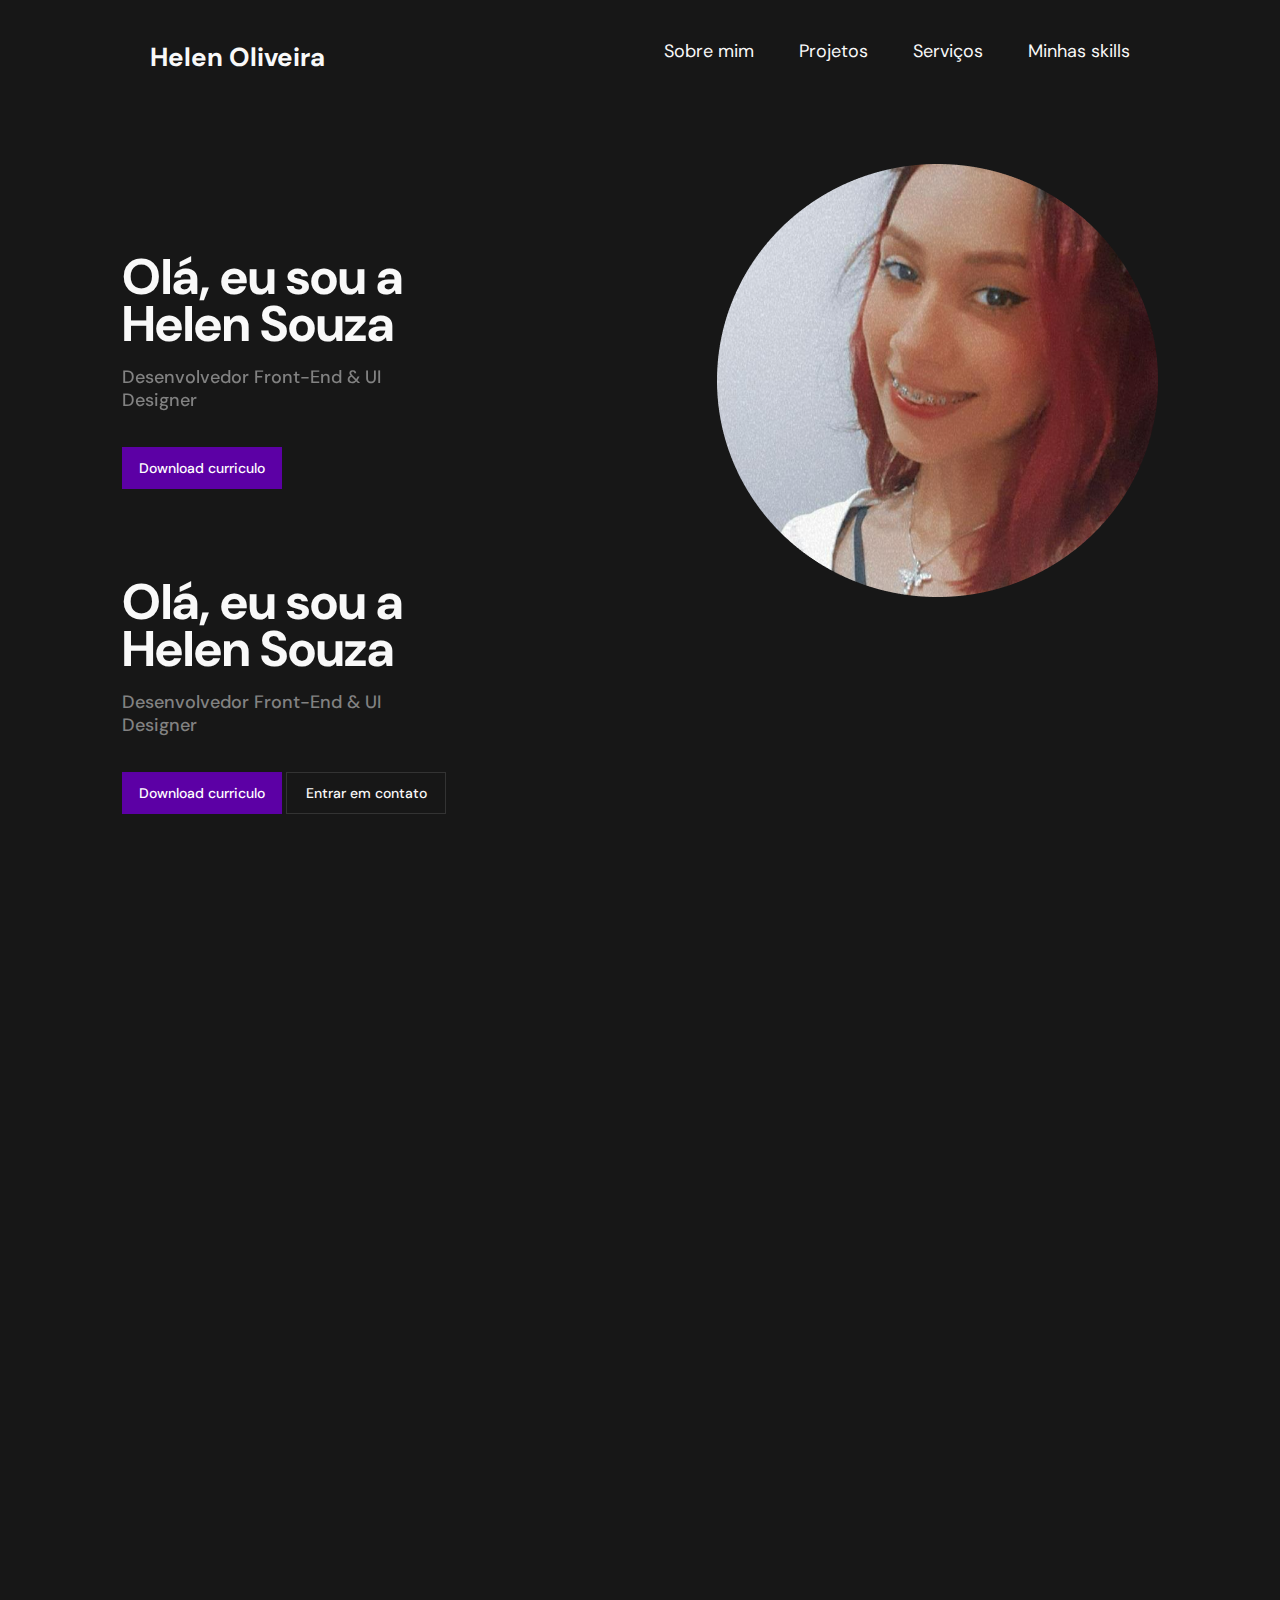
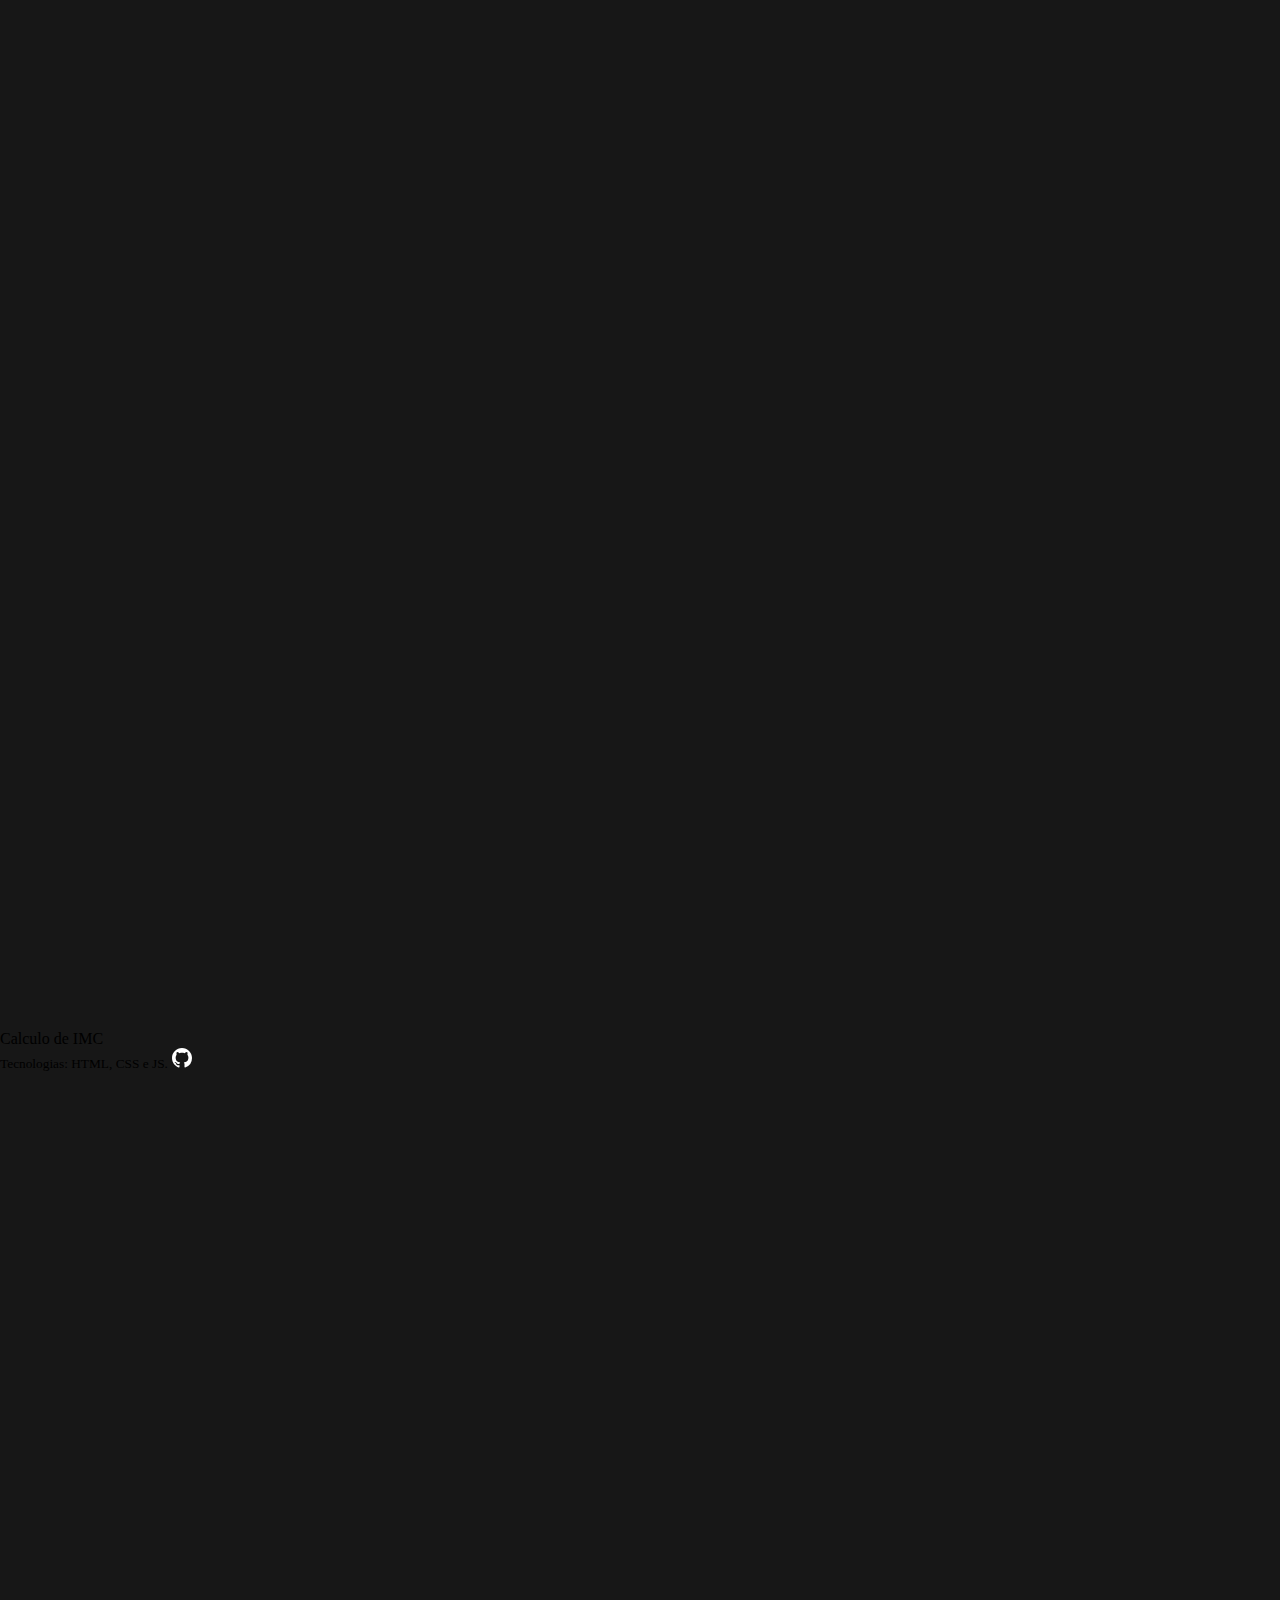
==== index.html @ b92de49f "animacoes" ====
<!DOCTYPE html>
<html lang="pt-br">
  <head>
    <meta charset="UTF-8" />
    <meta http-equiv="X-UA-Compatible" content="IE=edge" />
    <meta name="viewport" content="width=device-width, initial-scale=1.0" />
    <link rel="stylesheet" href="/style/style.css"/>
    <link rel="icon" type="imagem/png" href="/assets/Group 1 (1).png" />
    <link href='https://unpkg.com/boxicons@2.1.1/css/boxicons.min.css' rel='stylesheet'>

    <title>Portfolio pessoal</title>
  </head>
  <body>
    <nav>
      <div class="logo-name">
        <h1>Helen Oliveira</h1>
      </div>
      <div class="mobile-menu">
      </div>

        <div class="line1"></div>
        <div class="line2"></div>
        <div class="line3"></div>

      <ul class="nav-list">
        <li><a style="color: #F9F9F9;" href="#about">Sobre mim</a></li>
        <li><a style="color: #F9F9F9;" href="#projetos">Projetos</a></li>
        <li><a style="color: #F9F9F9;" href="#servicos">Serviços</a></li>
        <li><a style="color: #F9F9F9;" href="#skills">Minhas skills</a></li>

      </ul>
    </nav>

    <section class="intro" >
      <div>
        <h1  data-anime="left">Olá, eu sou a Helen Souza</h1>
        <p data-anime="left">Desenvolvedor Front-End & UI Designer</p>
        <button class="btn-download"><a href="/doc/CV_Helen_Souza.pdf" download>Download curriculo</a></button>
        <h1 class="titulo-principal">Olá, eu sou a Helen Souza</h1>
        <p>Desenvolvedor Front-End & UI Designer</p>
        <button class="btn-download"><a href="/doc/curriculo-HelenS.pdf" download>Download curriculo</a></button>
        <button class="btn-contact"><a href="mailto:sousahelen816@gmail.com?Subject=Título%20da%20mensagem" target="_blank">Entrar em contato</a></button>
      </div>
      <div>
      <img data-anime="right" src="assets/perfil-site.png" alt="perfil"/>
      </div>
    </section>


    <section class="about" id="about"  >
      <h1 data-anime="down">Sobre mim</h1>
      <p class="about-p" data-anime="down">Tenho 19 anos de idade e resido em São Paulo.Sou apaixonada por desenvolvimento web e design de interfaces.    
        Amo a área da tecnologia porque sempre me considerei muito curiosa e determinada para enfrentar novos desafios. A área da tecnologia me chamou a atenção por ser inovadora. Podemos criar novas implementações, sites, aplicativos. Inovações que podem mudar a vida e o cotidiano de outras pessoas.
      </p>
      <p data-anime="down" class="about-p"><strong style="color: #C071FF;">Formações Acadêmicas: </strong></p>
      <p data-anime="down" class="about-p">
        UnicSul- Análises e desenvolvimento de sistemas<br>
        Generation Brasil - Desenvolvedor web java fullstack jr
       </p>
          <div class="contato-items">
            <div data-anime="right" class="name-item">
              <img src="/assets/svg-name.png">
              <p>Meu Nome</p>
              <small>Helen Souza de Oliveira</small>
            </div>
            <div data-anime="right" class="email-item">
              <img src="/assets/svg-email.png">
              <p>E-mail</p>
              <small>sousahelen816@gmail.com</small>
            </div>
            <div data-anime="right" class="linkedin-item">
              <img src="/assets/svg-linkedin.png">
              <p>Linkedin</p>
              <small><a href="https://www.linkedin.com/in/helen-souza-b4158519b/" target="_blank">Helen Souza</a></small>
            </div>
            <div data-anime="right" class="tel-item">
              <img src="/assets/svg-tel.png">
              <p>Telefone</p>
              <small>+55 11 991439677</small>
            </div>

          </div>

    </section>

    <section  class="area-projetos" id="projetos">
      <h1  data-anime="down">Projetos</h1>
      <div data-anime="down" class="projetos">
          <div>
            <iframe src="https://giphy.com/embed/BUDNOM4OpvlRt9svav" width="400" height="286" frameBorder="0" class="giphy-embed" allowFullScreen></iframe>
  
            <div class="card-projeto">
            <p>Blog Pessoal</p>
            <small>Tecnologias: html, css, bootstrap, angular, java, spring e mysql</small>
            <small  class="github"><svg style="color: #fff;" xmlns="http://www.w3.org/2000/svg" width="22" height="22" fill="currentColor" class="bi bi-github" viewBox="0 0 16 16">
              <path d="M8 0C3.58 0 0 3.58 0 8c0 3.54 2.29 6.53 5.47 7.59.4.07.55-.17.55-.38 0-.19-.01-.82-.01-1.49-2.01.37-2.53-.49-2.69-.94-.09-.23-.48-.94-.82-1.13-.28-.15-.68-.52-.01-.53.63-.01 1.08.58 1.23.82.72 1.21 1.87.87 2.33.66.07-.52.28-.87.51-1.07-1.78-.2-3.64-.89-3.64-3.95 0-.87.31-1.59.82-2.15-.08-.2-.36-1.02.08-2.12 0 0 .67-.21 2.2.82.64-.18 1.32-.27 2-.27.68 0 1.36.09 2 .27 1.53-1.04 2.2-.82 2.2-.82.44 1.1.16 1.92.08 2.12.51.56.82 1.27.82 2.15 0 3.07-1.87 3.75-3.65 3.95.29.25.54.73.54 1.48 0 1.07-.01 1.93-.01 2.2 0 .21.15.46.55.38A8.012 8.012 0 0 0 16 8c0-4.42-3.58-8-8-8z"/>
            </svg><a style="color: #fff;" href="https://github.com/helensouz/BlogPessoal_Angular" target="_blank">Acessar</a></small>
            <small>Tecnologias: Html, Css, Bootstrap, Angular, Spring e MySql</small>
            <svg style="color: #FFF;" xmlns="http://www.w3.org/2000/svg" width="20" height="20" fill="currentColor" class="bi bi-github" viewBox="0 0 16 16">
              <path d="M8 0C3.58 0 0 3.58 0 8c0 3.54 2.29 6.53 5.47 7.59.4.07.55-.17.55-.38 0-.19-.01-.82-.01-1.49-2.01.37-2.53-.49-2.69-.94-.09-.23-.48-.94-.82-1.13-.28-.15-.68-.52-.01-.53.63-.01 1.08.58 1.23.82.72 1.21 1.87.87 2.33.66.07-.52.28-.87.51-1.07-1.78-.2-3.64-.89-3.64-3.95 0-.87.31-1.59.82-2.15-.08-.2-.36-1.02.08-2.12 0 0 .67-.21 2.2.82.64-.18 1.32-.27 2-.27.68 0 1.36.09 2 .27 1.53-1.04 2.2-.82 2.2-.82.44 1.1.16 1.92.08 2.12.51.56.82 1.27.82 2.15 0 3.07-1.87 3.75-3.65 3.95.29.25.54.73.54 1.48 0 1.07-.01 1.93-.01 2.2 0 .21.15.46.55.38A8.012 8.012 0 0 0 16 8c0-4.42-3.58-8-8-8z"/>
            </svg>
          </div>
          </div>
          <div>
            <iframe src="https://giphy.com/embed/UDHUAyGEFt4PW960MJ"width="400" height="286" frameBorder="0" class="giphy-embed" allowFullScreen></iframe>
             <div class="card-projeto">
            <p>API Netflix</p>
            <small>Tecnologias: HTML, CSS e JS.</small>
            <small  class="github"><svg style="color: #fff;" xmlns="http://www.w3.org/2000/svg" width="22" height="22" fill="currentColor" class="bi bi-github" viewBox="0 0 16 16">
              <path d="M8 0C3.58 0 0 3.58 0 8c0 3.54 2.29 6.53 5.47 7.59.4.07.55-.17.55-.38 0-.19-.01-.82-.01-1.49-2.01.37-2.53-.49-2.69-.94-.09-.23-.48-.94-.82-1.13-.28-.15-.68-.52-.01-.53.63-.01 1.08.58 1.23.82.72 1.21 1.87.87 2.33.66.07-.52.28-.87.51-1.07-1.78-.2-3.64-.89-3.64-3.95 0-.87.31-1.59.82-2.15-.08-.2-.36-1.02.08-2.12 0 0 .67-.21 2.2.82.64-.18 1.32-.27 2-.27.68 0 1.36.09 2 .27 1.53-1.04 2.2-.82 2.2-.82.44 1.1.16 1.92.08 2.12.51.56.82 1.27.82 2.15 0 3.07-1.87 3.75-3.65 3.95.29.25.54.73.54 1.48 0 1.07-.01 1.93-.01 2.2 0 .21.15.46.55.38A8.012 8.012 0 0 0 16 8c0-4.42-3.58-8-8-8z"/>
            </svg><a style="color: #fff;" href="https://github.com/helensouz/API-Netflix" target="_blank">Acessar</a></small>
            <svg style="color: #FFF;" xmlns="http://www.w3.org/2000/svg" width="20" height="20" fill="currentColor" class="bi bi-github" viewBox="0 0 16 16">
              <path d="M8 0C3.58 0 0 3.58 0 8c0 3.54 2.29 6.53 5.47 7.59.4.07.55-.17.55-.38 0-.19-.01-.82-.01-1.49-2.01.37-2.53-.49-2.69-.94-.09-.23-.48-.94-.82-1.13-.28-.15-.68-.52-.01-.53.63-.01 1.08.58 1.23.82.72 1.21 1.87.87 2.33.66.07-.52.28-.87.51-1.07-1.78-.2-3.64-.89-3.64-3.95 0-.87.31-1.59.82-2.15-.08-.2-.36-1.02.08-2.12 0 0 .67-.21 2.2.82.64-.18 1.32-.27 2-.27.68 0 1.36.09 2 .27 1.53-1.04 2.2-.82 2.2-.82.44 1.1.16 1.92.08 2.12.51.56.82 1.27.82 2.15 0 3.07-1.87 3.75-3.65 3.95.29.25.54.73.54 1.48 0 1.07-.01 1.93-.01 2.2 0 .21.15.46.55.38A8.012 8.012 0 0 0 16 8c0-4.42-3.58-8-8-8z"/>
            </svg>
          </div>
          </div>
          <div>
            <iframe src="https://giphy.com/embed/i3cREJrL0tsb3mQRx7" width="400" height="286" frameBorder="0" class="giphy-embed" allowFullScreen></iframe> 
             <div class="card-projeto">
            <p>Rede Conecta</p>
            <small>Tecnologias: html, css, bootstrap, angular, java, spring e mysql</small>
            <small  class="github"><svg style="color: #fff;" xmlns="http://www.w3.org/2000/svg" width="22" height="22" fill="currentColor" class="bi bi-github" viewBox="0 0 16 16">
              <path d="M8 0C3.58 0 0 3.58 0 8c0 3.54 2.29 6.53 5.47 7.59.4.07.55-.17.55-.38 0-.19-.01-.82-.01-1.49-2.01.37-2.53-.49-2.69-.94-.09-.23-.48-.94-.82-1.13-.28-.15-.68-.52-.01-.53.63-.01 1.08.58 1.23.82.72 1.21 1.87.87 2.33.66.07-.52.28-.87.51-1.07-1.78-.2-3.64-.89-3.64-3.95 0-.87.31-1.59.82-2.15-.08-.2-.36-1.02.08-2.12 0 0 .67-.21 2.2.82.64-.18 1.32-.27 2-.27.68 0 1.36.09 2 .27 1.53-1.04 2.2-.82 2.2-.82.44 1.1.16 1.92.08 2.12.51.56.82 1.27.82 2.15 0 3.07-1.87 3.75-3.65 3.95.29.25.54.73.54 1.48 0 1.07-.01 1.93-.01 2.2 0 .21.15.46.55.38A8.012 8.012 0 0 0 16 8c0-4.42-3.58-8-8-8z"/>
            </svg><a style="color: #fff;" href="https://github.com/helensouz/conectaGeneration" target="_blank">Acessar</a></small>
            <small>Tecnologias: Html, Css, Bootstrap, Angular, Spring e MySql</small>
            <svg style="color: #FFF;" xmlns="http://www.w3.org/2000/svg" width="20" height="20" fill="currentColor" class="bi bi-github" viewBox="0 0 16 16">
              <path d="M8 0C3.58 0 0 3.58 0 8c0 3.54 2.29 6.53 5.47 7.59.4.07.55-.17.55-.38 0-.19-.01-.82-.01-1.49-2.01.37-2.53-.49-2.69-.94-.09-.23-.48-.94-.82-1.13-.28-.15-.68-.52-.01-.53.63-.01 1.08.58 1.23.82.72 1.21 1.87.87 2.33.66.07-.52.28-.87.51-1.07-1.78-.2-3.64-.89-3.64-3.95 0-.87.31-1.59.82-2.15-.08-.2-.36-1.02.08-2.12 0 0 .67-.21 2.2.82.64-.18 1.32-.27 2-.27.68 0 1.36.09 2 .27 1.53-1.04 2.2-.82 2.2-.82.44 1.1.16 1.92.08 2.12.51.56.82 1.27.82 2.15 0 3.07-1.87 3.75-3.65 3.95.29.25.54.73.54 1.48 0 1.07-.01 1.93-.01 2.2 0 .21.15.46.55.38A8.012 8.012 0 0 0 16 8c0-4.42-3.58-8-8-8z"/>
            </svg>
          </div>
          </div>
      </div>

       <div  data-anime="down" class="projetos">
        <div>
          <iframe src="https://giphy.com/embed/BvhV6EMUcANq3pgq2K" width="400" height="286" frameBorder="0" class="giphy-embed" allowFullScreen>

          </iframe>
           <div class="card-projeto">
          <p>Landing page Shoes Jordan</p>
          <small>Tecnologias: html, css</small>
          <small  class="github"><svg style="color: #fff;" xmlns="http://www.w3.org/2000/svg" width="22" height="22" fill="currentColor" class="bi bi-github" viewBox="0 0 16 16">
            <path d="M8 0C3.58 0 0 3.58 0 8c0 3.54 2.29 6.53 5.47 7.59.4.07.55-.17.55-.38 0-.19-.01-.82-.01-1.49-2.01.37-2.53-.49-2.69-.94-.09-.23-.48-.94-.82-1.13-.28-.15-.68-.52-.01-.53.63-.01 1.08.58 1.23.82.72 1.21 1.87.87 2.33.66.07-.52.28-.87.51-1.07-1.78-.2-3.64-.89-3.64-3.95 0-.87.31-1.59.82-2.15-.08-.2-.36-1.02.08-2.12 0 0 .67-.21 2.2.82.64-.18 1.32-.27 2-.27.68 0 1.36.09 2 .27 1.53-1.04 2.2-.82 2.2-.82.44 1.1.16 1.92.08 2.12.51.56.82 1.27.82 2.15 0 3.07-1.87 3.75-3.65 3.95.29.25.54.73.54 1.48 0 1.07-.01 1.93-.01 2.2 0 .21.15.46.55.38A8.012 8.012 0 0 0 16 8c0-4.42-3.58-8-8-8z"/>
          </svg><a style="color: #fff;" href="https://github.com/helensouz/JordanShoes" target="_blank">Acessar</a></small>

      <div class="projetos">
        <div>
          <img src="/assets/tela-log-renascentista.JPG" >
          <div class="card-projeto">
          <p>Login Renascentista</p>
          <small>Tecnologias: HTML e CSS(flex-box)</small>
          <svg style="color: #FFF;" xmlns="http://www.w3.org/2000/svg" width="20" height="20" fill="currentColor" class="bi bi-github" viewBox="0 0 16 16">
            <path d="M8 0C3.58 0 0 3.58 0 8c0 3.54 2.29 6.53 5.47 7.59.4.07.55-.17.55-.38 0-.19-.01-.82-.01-1.49-2.01.37-2.53-.49-2.69-.94-.09-.23-.48-.94-.82-1.13-.28-.15-.68-.52-.01-.53.63-.01 1.08.58 1.23.82.72 1.21 1.87.87 2.33.66.07-.52.28-.87.51-1.07-1.78-.2-3.64-.89-3.64-3.95 0-.87.31-1.59.82-2.15-.08-.2-.36-1.02.08-2.12 0 0 .67-.21 2.2.82.64-.18 1.32-.27 2-.27.68 0 1.36.09 2 .27 1.53-1.04 2.2-.82 2.2-.82.44 1.1.16 1.92.08 2.12.51.56.82 1.27.82 2.15 0 3.07-1.87 3.75-3.65 3.95.29.25.54.73.54 1.48 0 1.07-.01 1.93-.01 2.2 0 .21.15.46.55.38A8.012 8.012 0 0 0 16 8c0-4.42-3.58-8-8-8z"/>
          </svg>
        </div>
        </div>
        <div>
          <iframe src="https://giphy.com/embed/7zNAne7JULkKTNd4wI" width="400" height="286" frameBorder="0" class="giphy-embed" allowFullScreen></iframe>
           <div class="card-projeto">
          <p>Bytebank</p>
          <small>Tecnologias: html, css, angular e typescript.</small>
          <small class="github"><svg style="color: #fff;" xmlns="http://www.w3.org/2000/svg" width="22" height="22" fill="currentColor" class="bi bi-github" viewBox="0 0 16 16">
            <path d="M8 0C3.58 0 0 3.58 0 8c0 3.54 2.29 6.53 5.47 7.59.4.07.55-.17.55-.38 0-.19-.01-.82-.01-1.49-2.01.37-2.53-.49-2.69-.94-.09-.23-.48-.94-.82-1.13-.28-.15-.68-.52-.01-.53.63-.01 1.08.58 1.23.82.72 1.21 1.87.87 2.33.66.07-.52.28-.87.51-1.07-1.78-.2-3.64-.89-3.64-3.95 0-.87.31-1.59.82-2.15-.08-.2-.36-1.02.08-2.12 0 0 .67-.21 2.2.82.64-.18 1.32-.27 2-.27.68 0 1.36.09 2 .27 1.53-1.04 2.2-.82 2.2-.82.44 1.1.16 1.92.08 2.12.51.56.82 1.27.82 2.15 0 3.07-1.87 3.75-3.65 3.95.29.25.54.73.54 1.48 0 1.07-.01 1.93-.01 2.2 0 .21.15.46.55.38A8.012 8.012 0 0 0 16 8c0-4.42-3.58-8-8-8z"/>
          </svg><a style="color: #fff;" href="https://github.com/helensouz/bytebank" target="_blank">Acessar</a></small>
        </div>
        </div>
        <div>
          <iframe src="https://giphy.com/embed/B54lpkxARZqcaOeBha" width="400" height="286" frameBorder="0" class="giphy-embed" allowFullScreen>
          </iframe>
          <div class="card-projeto">
          <p>Museu renascentista</p>
          <small>*em desenvolvimento*</small>
          <small>Tecnologias: html, css e angular </small>
          <small  class="github"><svg style="color: #fff;" xmlns="http://www.w3.org/2000/svg" width="22" height="22" fill="currentColor" class="bi bi-github" viewBox="0 0 16 16">
            <path d="M8 0C3.58 0 0 3.58 0 8c0 3.54 2.29 6.53 5.47 7.59.4.07.55-.17.55-.38 0-.19-.01-.82-.01-1.49-2.01.37-2.53-.49-2.69-.94-.09-.23-.48-.94-.82-1.13-.28-.15-.68-.52-.01-.53.63-.01 1.08.58 1.23.82.72 1.21 1.87.87 2.33.66.07-.52.28-.87.51-1.07-1.78-.2-3.64-.89-3.64-3.95 0-.87.31-1.59.82-2.15-.08-.2-.36-1.02.08-2.12 0 0 .67-.21 2.2.82.64-.18 1.32-.27 2-.27.68 0 1.36.09 2 .27 1.53-1.04 2.2-.82 2.2-.82.44 1.1.16 1.92.08 2.12.51.56.82 1.27.82 2.15 0 3.07-1.87 3.75-3.65 3.95.29.25.54.73.54 1.48 0 1.07-.01 1.93-.01 2.2 0 .21.15.46.55.38A8.012 8.012 0 0 0 16 8c0-4.42-3.58-8-8-8z"/>
          </svg><a style="color: #fff;" href="https://github.com/helensouz/LoginRenascentista.io" target="_blank">Acessar</a></small>
        
        </div>
        </div>
    </div> 
  </section>
          <p>Calculo de IMC</p>
          <small>Tecnologias: HTML, CSS e JS.</small>
          <svg style="color: #FFF;" xmlns="http://www.w3.org/2000/svg" width="20" height="20" fill="currentColor" class="bi bi-github" viewBox="0 0 16 16">
            <path d="M8 0C3.58 0 0 3.58 0 8c0 3.54 2.29 6.53 5.47 7.59.4.07.55-.17.55-.38 0-.19-.01-.82-.01-1.49-2.01.37-2.53-.49-2.69-.94-.09-.23-.48-.94-.82-1.13-.28-.15-.68-.52-.01-.53.63-.01 1.08.58 1.23.82.72 1.21 1.87.87 2.33.66.07-.52.28-.87.51-1.07-1.78-.2-3.64-.89-3.64-3.95 0-.87.31-1.59.82-2.15-.08-.2-.36-1.02.08-2.12 0 0 .67-.21 2.2.82.64-.18 1.32-.27 2-.27.68 0 1.36.09 2 .27 1.53-1.04 2.2-.82 2.2-.82.44 1.1.16 1.92.08 2.12.51.56.82 1.27.82 2.15 0 3.07-1.87 3.75-3.65 3.95.29.25.54.73.54 1.48 0 1.07-.01 1.93-.01 2.2 0 .21.15.46.55.38A8.012 8.012 0 0 0 16 8c0-4.42-3.58-8-8-8z"/>
          </svg>
        </div>
        </div>
    </div> 
    </section>

    <section data-anime="down" class="area-servicos" id="servicos">
      <h1>Serviços</h1>
      <div class="cards-servicos">
        <div class="card">
          <img src="/assets/code.png">
          <h3>Criação 
            de sites</h3>
        </div>
        <div class="card">
          <img src="/assets/figma.png">
          <h3>UI
            Designer</h3>
        </div>
        <div class="card">
          <img src="/assets/smartphone.png">
          <h3>Sites
            responsivos</h3>
        </div>
      </div>

    </section>


    <section  data-anime="down" class="skilss" id="skills">
<h1>Minhas skills</h1>
<div class="skillscards">
  <div class="cards-skills">
    <img src="/assets/html.png">
  </div>
  <div class="cards-skills">
    <img src="/assets/css.png">
  </div>
  <div class="cards-skills">
    <img src="/assets/js.png">
  </div>
  <div class="cards-skills">
    <img src="/assets/angular.png">
  </div>
  <div class="cards-skills">
    <img src="/assets/mysql.png">
  </div>
  <div class="cards-skills">
    <img src="/assets/java.png">
  </div>
    <section class="skilss" id="skills">
      <h1>Minhas skills</h1>
      <div class="skillscards">
        <div class="cards-skills">
          <img src="/assets/html.png">
        </div>
        <div class="cards-skills">
          <img src="/assets/css.png">
        </div>
        <div class="cards-skills">
          <img src="/assets/js.png">
        </div>
        <div class="cards-skills">
          <img src="/assets/angular.png">
        </div>
        <div class="cards-skills">
          <img src="/assets/mysql.png">
        </div>
        <div class="cards-skills">
          <img src="/assets/java.png">
        </div>
</div>
    </section>
   

    <footer>
      <p>Desenvolvido por <strong style="color: #C071FF;">Helen Oliveira</strong></p>
    </footer>


    <script src="/js/app.js"></script>
    <script src="/js/mobile-navbar.js"></script>
  </body>
</html>
---- style/style.css ----
@import url('https://fonts.googleapis.com/css2?family=DM+Sans:ital,wght@0,400;0,500;0,700;1,400;1,700&display=swap');
* {
  margin: 0;
  padding: 0;
  box-sizing: border-box;
  list-style: none;
  text-decoration: none;
  /* background-color: #000; */
}

body{
  background-color: #171717;
  width: 100%;
}

nav{
  display: flex;
  justify-content: space-between;
  padding-top: 40px;
  max-width: 100%;
  flex-wrap: wrap;
}

/* .mobile-menu{
  display: none;
  cursor: pointer;
} */

.mobile-menu div{
  width: 32px;
  margin: 8px;
  background-color: #5C00A5;
  float: right;
  position: absolute;
  right: 80px;
  top: 25px ;
}

.mobile-menu:focus ~ ul{
  height: 250px;
}

@media(max-width: 699px) {

    

    .about-p{
      font-size: 14px;
    }

    .mobile-menu{
      display: block;
    }



}

.logo-name h1{
height: 34px;
font-family: DM Sans;
font-style: normal;
font-weight: bold;
font-size: 26px;
line-height: 34px;
color: #F9F9F9;
padding-left: 150px;
}

nav ul{
  display: flex;
  padding-right: 150px;
}

nav ul li{
  font-family: DM Sans;
  font-style: normal;
  font-weight: normal;
  font-size: 18px;
  line-height: 23px;
  color: #F9F9F9;
  padding-left: 45px;

}

/* == area da intro e foto*/
.intro{
  display: flex;
  justify-content: space-around;
  padding-top: 90px;
}

.intro h1{
 width: 350px;
font-family: DM Sans;
font-style: normal;
font-weight: bold;
font-size: 50px;
line-height: 47px;
color: #F9F9F9;
padding-top: 90px;
}

.intro p{
  width: 337px;
font-family: DM Sans;
font-style: normal;
font-weight: 500;
font-size: 18px;
line-height: 23px;
color: #828282;
padding-top: 18px;
padding-bottom: 35px;
}
.intro img{
  max-width:100%;
  min-width: 100px;
}

.btn-download{
  width: 160px;
  height: 42px;
  background: #5C00A5;
  border-width: 0px;
}

.btn-download a{
  font-family: DM Sans;
  font-style: normal;
  font-weight: 500;
  font-size: 14px;
  line-height: 18px;
  color: #FFFFFF;
}

.btn-contact{
  width: 160px;
  height: 42px;
  background: #171717;
  border: 1px solid #333333;
}

.btn-contact:hover{
  background-color: #5C00A5;
  transition: 1s;
}
.btn-contact a{
  
font-family: DM Sans;
font-style: normal;
font-weight: 500;
font-size: 14px;
line-height: 18px;
color: #F9F9F9;
}

@media screen and (max-width:699px) {
  .nav-list{
    display: none;
  }
  
}

@media screen and  (max-width: 500px){
  .intro{
    display: block;
    flex-direction: column;
    align-items: center;
    margin: 0 auto;
  }

  .intro img{
    padding-top: 50px;
  }
  .nav-list{
  display: none;

  }

  nav ul{
     flex-direction: column;
  }

  .intro h1{
    font-size: 40px;
  }
  
}

/* === SOBRE ==== */
.about{
  padding-top: 50px;
}


.about h1{

font-family: DM Sans;
font-style: normal;
font-weight: bold;
font-size: 40px;
line-height: 42px;
text-align: center;
color: #F9F9F9;
padding-bottom: 35px;
}

.about-p{
  width: 745px;
font-family: DM Sans;
font-style: normal;
font-weight: normal;
font-size: 18px;
line-height: 32px;
text-align: center;
color: #777272;
margin: 0 auto;
}

.contato-items{
  display: flex;
  justify-content: space-evenly;
  padding-top: 85px;
  flex-wrap: wrap;
}

.linkedin-item a{
  text-decoration: solid;
  color: #777272;
}

.contato-items p{
font-family: DM Sans;
font-style: normal;
font-weight: bold;
font-size: 18px;
line-height: 23px;
color: #F9F9F9;
padding-top: 8px;
}

.contato-items small{
  font-family: DM Sans;
font-style: normal;
font-weight: normal;
font-size: 16px;
line-height: 21px;
color: #828282;

}

@media screen and  (max-width: 500px){
 
  
  .about h1{
    padding-top: 20px;
  }
  .about p{
   width: 400px;
   padding-top: 20px
  }

  .contato-items{
    display: block;
    padding-top: 95px;
  
    align-items: center;
    text-align: center;
  }

  .contato-items img{
    padding-top: 80px;
  }
  
}

/* === SECTION PROJETOS === */
.area-projetos{
  padding-top: 80px;
  padding-bottom: 160px;
}

.projetos{
display: flex;
justify-content: space-around;
padding-bottom: 40px;
flex-wrap: wrap;
}


.card-projeto{
  width: 400px;
height: 120px;
background: #5C00A5;
box-sizing: border-box;
}

.github{
  padding-top: 12px;
}

.github svg{
  margin-right: 10px;
}

.card-projeto svg:hover{
  color: #5C00A5;
}


.area-projetos h1{
  width: 128px;
height: 42px;
font-family: DM Sans;
font-style: normal;
font-weight: bold;
font-size: 40px;
line-height: 42px;
text-align: center;
color: #F9F9F9;
margin: 0 auto;
padding-bottom: 90px;
}



.area-projetos p{
  font-family: DM Sans;
  font-style: normal;
  font-weight: 600;
  font-size: 21px;
  line-height: 23px;
  color: #FFFFFF;
  padding-top: 10px;
  padding-left: 10px;
padding-bottom: 10px;
display: flex;
  justify-content: center;
}

.projetos small{
  width: 400px;
  padding-left: 20px;
  padding-left: 10px;
  font-family: DM Sans;
  font-style: normal;
  font-weight: 500;
  font-size: 14px;
  line-height: 18px;
  color: #fff;
  margin: 0 auto;
  align-items: center;
  display: flex;
  justify-content: center;
  
}

/* ==== servcos -===== */

.area-servicos h1{
  width: 128px;
  height: 42px;
  font-family: DM Sans;
  font-style: normal;
  font-weight: bold;
  font-size: 40px;
  line-height: 42px;
  text-align: center;
  color: #F9F9F9;
  margin: 0 auto;
  padding-bottom: 90px;
}

.cards-servicos{
  display: flex;
  justify-content: space-around;
  flex-wrap: wrap;
  padding-bottom: 160px;
}

.card{
  width: 350px;
height: 240px;
background: #212121;
border-bottom: 5px solid #C071FF;

}

.card:hover{
  background: #585858;
  transition: 1s;

}

.card img{
  padding-top: 20px;
  padding-left: 30px;

}

.card h3{
  width: 180px;
height: 84px;
font-family: DM Sans;
font-style: normal;
font-weight: 500;
font-size: 32px;
line-height: 42px;
color: #828282;
padding-left: 30px;
padding-top: 60px;
}

/* == skilss ==== */

.skilss h1{
  height: 42px;
  font-family: DM Sans;
  font-style: normal;
  font-weight: bold;
  font-size: 40px;
  line-height: 42px;
  text-align: center;
  color: #F9F9F9;
  margin: 0 auto;
  padding-bottom: 90px;
}

.skillscards{
  display: flex;
  justify-content: space-evenly;
  flex-wrap: wrap;
  padding-bottom: 160px;
}

.cards-skills{
  width: 150px;
height: 150px;
background: #212121;
border: 1px solid #333333;
}
.cards-skills:hover{
  background-color: #a8a1a1;
  transition: 1s;
}

.cards-skills:hover{
  background: #585858;
  transition: 1s;
}

.cards-skills img{
 padding-left: 30px;
 padding-top: 30px;
}

footer{
  background-color: #212121;
  padding-top: 10px;
}

footer p{
  text-align: center;
  font-family: DM Sans;
font-style: normal;
font-weight: normal;
font-size: 16px;
line-height: 21px;
color: #F9F9F9;
}

/* == animação */
[data-anime]{
  opacity: 0;
  transition: 1.5s;
}

[data-anime="down"]{
  transform: translate3d(0,-100%,0);
}
[data-anime="left"]{
  transform: translate3d(-100%,0,0);
}

[data-anime="right"]{
  transform: translate3d(50px,0,0);
}

[data-anime].animate{
  opacity: 1;
  transform: translate3d(0,0,0);
}
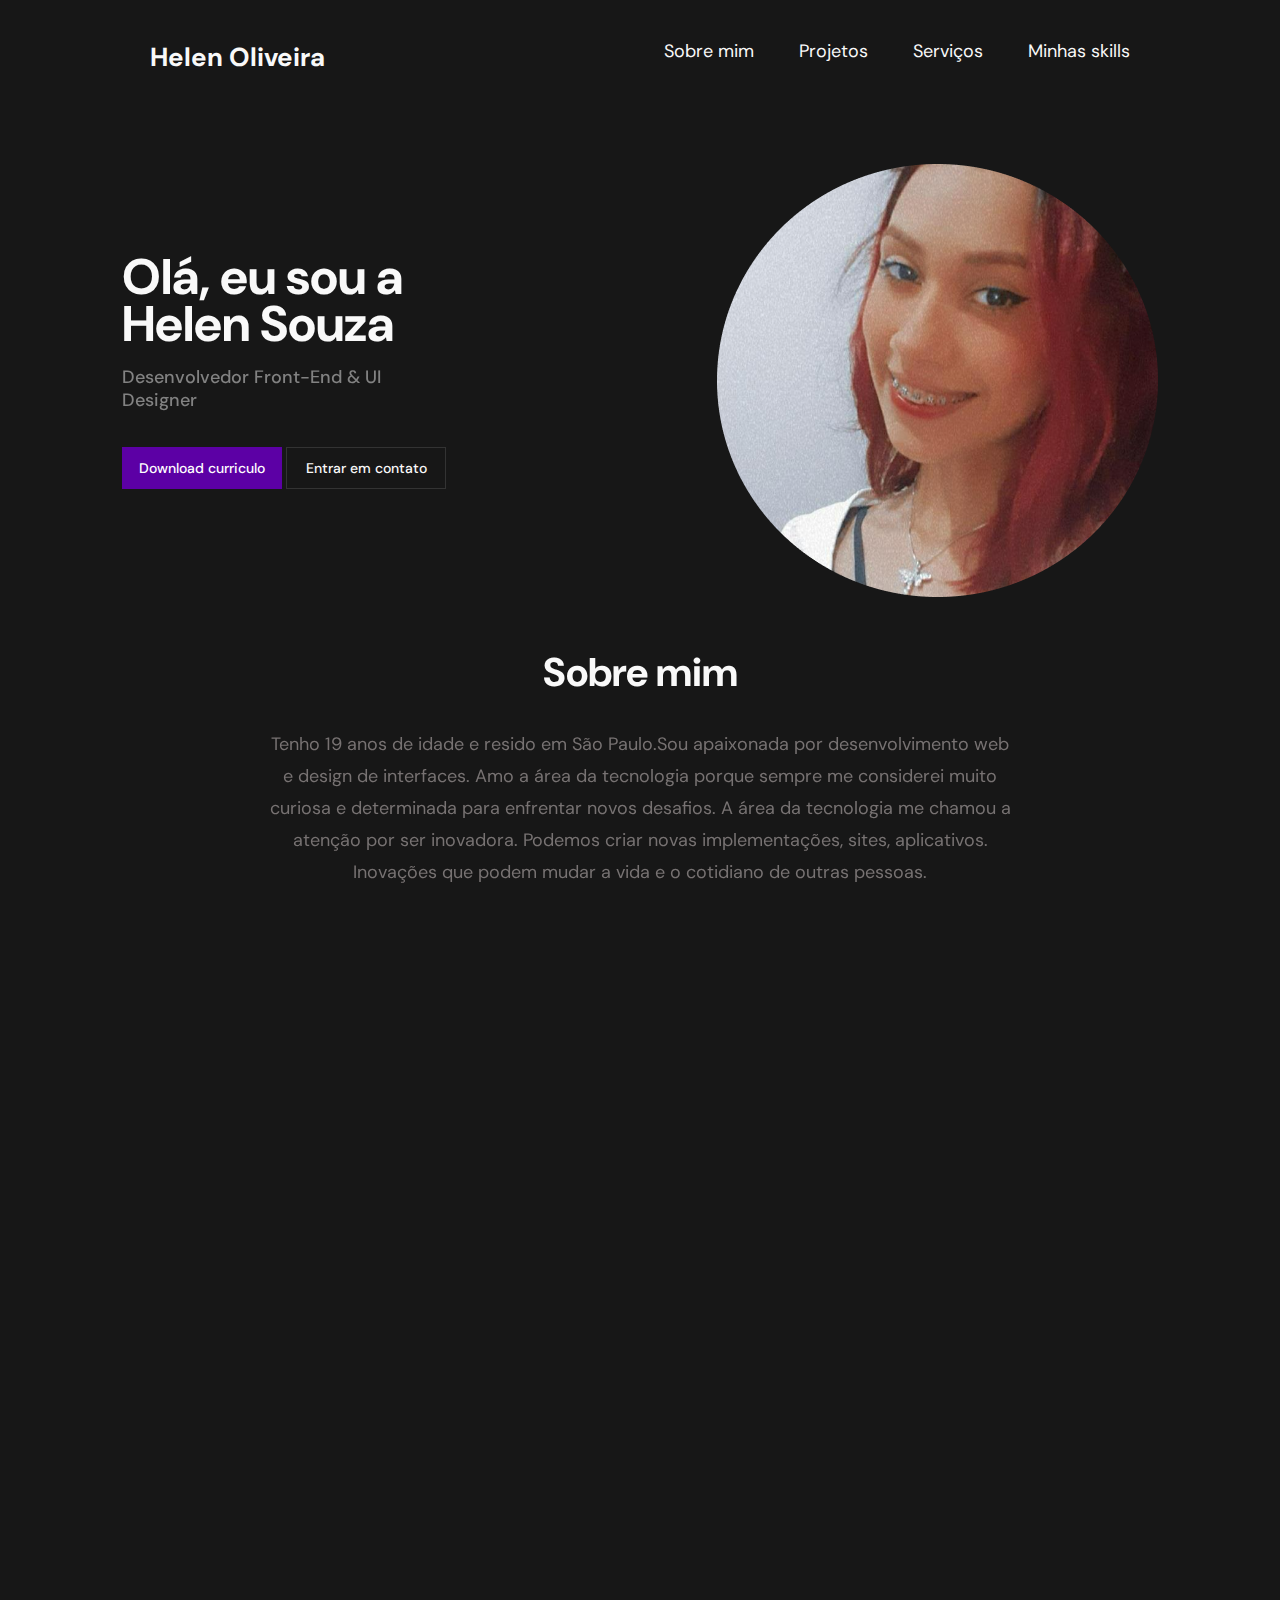
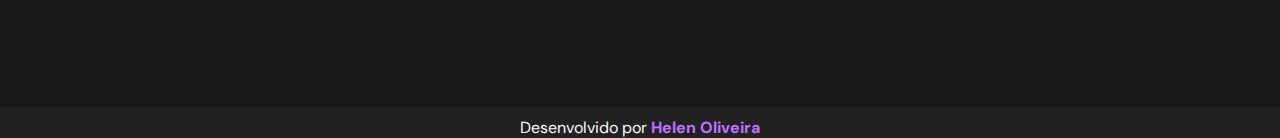
==== commit dc4fbaf1: "Alterações finais de layout" ====
--- a/index.html
+++ b/index.html
@@ -36,9 +36,6 @@
         <h1  data-anime="left">Olá, eu sou a Helen Souza</h1>
         <p data-anime="left">Desenvolvedor Front-End & UI Designer</p>
         <button class="btn-download"><a href="/doc/CV_Helen_Souza.pdf" download>Download curriculo</a></button>
-        <h1 class="titulo-principal">Olá, eu sou a Helen Souza</h1>
-        <p>Desenvolvedor Front-End & UI Designer</p>
-        <button class="btn-download"><a href="/doc/curriculo-HelenS.pdf" download>Download curriculo</a></button>
         <button class="btn-contact"><a href="mailto:sousahelen816@gmail.com?Subject=Título%20da%20mensagem" target="_blank">Entrar em contato</a></button>
       </div>
       <div>
@@ -54,8 +51,8 @@
       </p>
       <p data-anime="down" class="about-p"><strong style="color: #C071FF;">Formações Acadêmicas: </strong></p>
       <p data-anime="down" class="about-p">
-        UnicSul- Análises e desenvolvimento de sistemas<br>
-        Generation Brasil - Desenvolvedor web java fullstack jr
+        UnicSul- Análises e desenvolvimento de sistemas  (03/2020 - 06/2022)<br>
+        Generation Brasil - Desenvolvedor web java fullstack jr  (09/2020 - 12/2021)
        </p>
           <div class="contato-items">
             <div data-anime="right" class="name-item">
@@ -88,17 +85,13 @@
       <div data-anime="down" class="projetos">
           <div>
             <iframe src="https://giphy.com/embed/BUDNOM4OpvlRt9svav" width="400" height="286" frameBorder="0" class="giphy-embed" allowFullScreen></iframe>
-  
             <div class="card-projeto">
             <p>Blog Pessoal</p>
             <small>Tecnologias: html, css, bootstrap, angular, java, spring e mysql</small>
             <small  class="github"><svg style="color: #fff;" xmlns="http://www.w3.org/2000/svg" width="22" height="22" fill="currentColor" class="bi bi-github" viewBox="0 0 16 16">
               <path d="M8 0C3.58 0 0 3.58 0 8c0 3.54 2.29 6.53 5.47 7.59.4.07.55-.17.55-.38 0-.19-.01-.82-.01-1.49-2.01.37-2.53-.49-2.69-.94-.09-.23-.48-.94-.82-1.13-.28-.15-.68-.52-.01-.53.63-.01 1.08.58 1.23.82.72 1.21 1.87.87 2.33.66.07-.52.28-.87.51-1.07-1.78-.2-3.64-.89-3.64-3.95 0-.87.31-1.59.82-2.15-.08-.2-.36-1.02.08-2.12 0 0 .67-.21 2.2.82.64-.18 1.32-.27 2-.27.68 0 1.36.09 2 .27 1.53-1.04 2.2-.82 2.2-.82.44 1.1.16 1.92.08 2.12.51.56.82 1.27.82 2.15 0 3.07-1.87 3.75-3.65 3.95.29.25.54.73.54 1.48 0 1.07-.01 1.93-.01 2.2 0 .21.15.46.55.38A8.012 8.012 0 0 0 16 8c0-4.42-3.58-8-8-8z"/>
             </svg><a style="color: #fff;" href="https://github.com/helensouz/BlogPessoal_Angular" target="_blank">Acessar</a></small>
-            <small>Tecnologias: Html, Css, Bootstrap, Angular, Spring e MySql</small>
-            <svg style="color: #FFF;" xmlns="http://www.w3.org/2000/svg" width="20" height="20" fill="currentColor" class="bi bi-github" viewBox="0 0 16 16">
-              <path d="M8 0C3.58 0 0 3.58 0 8c0 3.54 2.29 6.53 5.47 7.59.4.07.55-.17.55-.38 0-.19-.01-.82-.01-1.49-2.01.37-2.53-.49-2.69-.94-.09-.23-.48-.94-.82-1.13-.28-.15-.68-.52-.01-.53.63-.01 1.08.58 1.23.82.72 1.21 1.87.87 2.33.66.07-.52.28-.87.51-1.07-1.78-.2-3.64-.89-3.64-3.95 0-.87.31-1.59.82-2.15-.08-.2-.36-1.02.08-2.12 0 0 .67-.21 2.2.82.64-.18 1.32-.27 2-.27.68 0 1.36.09 2 .27 1.53-1.04 2.2-.82 2.2-.82.44 1.1.16 1.92.08 2.12.51.56.82 1.27.82 2.15 0 3.07-1.87 3.75-3.65 3.95.29.25.54.73.54 1.48 0 1.07-.01 1.93-.01 2.2 0 .21.15.46.55.38A8.012 8.012 0 0 0 16 8c0-4.42-3.58-8-8-8z"/>
-            </svg>
+           
           </div>
           </div>
           <div>
@@ -109,9 +102,7 @@
             <small  class="github"><svg style="color: #fff;" xmlns="http://www.w3.org/2000/svg" width="22" height="22" fill="currentColor" class="bi bi-github" viewBox="0 0 16 16">
               <path d="M8 0C3.58 0 0 3.58 0 8c0 3.54 2.29 6.53 5.47 7.59.4.07.55-.17.55-.38 0-.19-.01-.82-.01-1.49-2.01.37-2.53-.49-2.69-.94-.09-.23-.48-.94-.82-1.13-.28-.15-.68-.52-.01-.53.63-.01 1.08.58 1.23.82.72 1.21 1.87.87 2.33.66.07-.52.28-.87.51-1.07-1.78-.2-3.64-.89-3.64-3.95 0-.87.31-1.59.82-2.15-.08-.2-.36-1.02.08-2.12 0 0 .67-.21 2.2.82.64-.18 1.32-.27 2-.27.68 0 1.36.09 2 .27 1.53-1.04 2.2-.82 2.2-.82.44 1.1.16 1.92.08 2.12.51.56.82 1.27.82 2.15 0 3.07-1.87 3.75-3.65 3.95.29.25.54.73.54 1.48 0 1.07-.01 1.93-.01 2.2 0 .21.15.46.55.38A8.012 8.012 0 0 0 16 8c0-4.42-3.58-8-8-8z"/>
             </svg><a style="color: #fff;" href="https://github.com/helensouz/API-Netflix" target="_blank">Acessar</a></small>
-            <svg style="color: #FFF;" xmlns="http://www.w3.org/2000/svg" width="20" height="20" fill="currentColor" class="bi bi-github" viewBox="0 0 16 16">
-              <path d="M8 0C3.58 0 0 3.58 0 8c0 3.54 2.29 6.53 5.47 7.59.4.07.55-.17.55-.38 0-.19-.01-.82-.01-1.49-2.01.37-2.53-.49-2.69-.94-.09-.23-.48-.94-.82-1.13-.28-.15-.68-.52-.01-.53.63-.01 1.08.58 1.23.82.72 1.21 1.87.87 2.33.66.07-.52.28-.87.51-1.07-1.78-.2-3.64-.89-3.64-3.95 0-.87.31-1.59.82-2.15-.08-.2-.36-1.02.08-2.12 0 0 .67-.21 2.2.82.64-.18 1.32-.27 2-.27.68 0 1.36.09 2 .27 1.53-1.04 2.2-.82 2.2-.82.44 1.1.16 1.92.08 2.12.51.56.82 1.27.82 2.15 0 3.07-1.87 3.75-3.65 3.95.29.25.54.73.54 1.48 0 1.07-.01 1.93-.01 2.2 0 .21.15.46.55.38A8.012 8.012 0 0 0 16 8c0-4.42-3.58-8-8-8z"/>
-            </svg>
+            
           </div>
           </div>
           <div>
@@ -122,71 +113,53 @@
             <small  class="github"><svg style="color: #fff;" xmlns="http://www.w3.org/2000/svg" width="22" height="22" fill="currentColor" class="bi bi-github" viewBox="0 0 16 16">
               <path d="M8 0C3.58 0 0 3.58 0 8c0 3.54 2.29 6.53 5.47 7.59.4.07.55-.17.55-.38 0-.19-.01-.82-.01-1.49-2.01.37-2.53-.49-2.69-.94-.09-.23-.48-.94-.82-1.13-.28-.15-.68-.52-.01-.53.63-.01 1.08.58 1.23.82.72 1.21 1.87.87 2.33.66.07-.52.28-.87.51-1.07-1.78-.2-3.64-.89-3.64-3.95 0-.87.31-1.59.82-2.15-.08-.2-.36-1.02.08-2.12 0 0 .67-.21 2.2.82.64-.18 1.32-.27 2-.27.68 0 1.36.09 2 .27 1.53-1.04 2.2-.82 2.2-.82.44 1.1.16 1.92.08 2.12.51.56.82 1.27.82 2.15 0 3.07-1.87 3.75-3.65 3.95.29.25.54.73.54 1.48 0 1.07-.01 1.93-.01 2.2 0 .21.15.46.55.38A8.012 8.012 0 0 0 16 8c0-4.42-3.58-8-8-8z"/>
             </svg><a style="color: #fff;" href="https://github.com/helensouz/conectaGeneration" target="_blank">Acessar</a></small>
-            <small>Tecnologias: Html, Css, Bootstrap, Angular, Spring e MySql</small>
-            <svg style="color: #FFF;" xmlns="http://www.w3.org/2000/svg" width="20" height="20" fill="currentColor" class="bi bi-github" viewBox="0 0 16 16">
-              <path d="M8 0C3.58 0 0 3.58 0 8c0 3.54 2.29 6.53 5.47 7.59.4.07.55-.17.55-.38 0-.19-.01-.82-.01-1.49-2.01.37-2.53-.49-2.69-.94-.09-.23-.48-.94-.82-1.13-.28-.15-.68-.52-.01-.53.63-.01 1.08.58 1.23.82.72 1.21 1.87.87 2.33.66.07-.52.28-.87.51-1.07-1.78-.2-3.64-.89-3.64-3.95 0-.87.31-1.59.82-2.15-.08-.2-.36-1.02.08-2.12 0 0 .67-.21 2.2.82.64-.18 1.32-.27 2-.27.68 0 1.36.09 2 .27 1.53-1.04 2.2-.82 2.2-.82.44 1.1.16 1.92.08 2.12.51.56.82 1.27.82 2.15 0 3.07-1.87 3.75-3.65 3.95.29.25.54.73.54 1.48 0 1.07-.01 1.93-.01 2.2 0 .21.15.46.55.38A8.012 8.012 0 0 0 16 8c0-4.42-3.58-8-8-8z"/>
-            </svg>
-          </div>
-          </div>
-      </div>
-
-       <div  data-anime="down" class="projetos">
+           
+          </div>
+          </div>
+      </div>
+
+      <!-- 2° lnha de projetos -->
+      <div data-anime="down" class="projetos">
         <div>
-          <iframe src="https://giphy.com/embed/BvhV6EMUcANq3pgq2K" width="400" height="286" frameBorder="0" class="giphy-embed" allowFullScreen>
-
-          </iframe>
-           <div class="card-projeto">
-          <p>Landing page Shoes Jordan</p>
-          <small>Tecnologias: html, css</small>
+          <iframe src="https://giphy.com/embed/BvhV6EMUcANq3pgq2K" width="400" height="286" frameBorder="0" class="giphy-embed" allowFullScreen></iframe>
+          <div class="card-projeto">
+          <p>Landing page Shoes Jordans</p>
+          <small>Tecnologias: html e css</small>
           <small  class="github"><svg style="color: #fff;" xmlns="http://www.w3.org/2000/svg" width="22" height="22" fill="currentColor" class="bi bi-github" viewBox="0 0 16 16">
             <path d="M8 0C3.58 0 0 3.58 0 8c0 3.54 2.29 6.53 5.47 7.59.4.07.55-.17.55-.38 0-.19-.01-.82-.01-1.49-2.01.37-2.53-.49-2.69-.94-.09-.23-.48-.94-.82-1.13-.28-.15-.68-.52-.01-.53.63-.01 1.08.58 1.23.82.72 1.21 1.87.87 2.33.66.07-.52.28-.87.51-1.07-1.78-.2-3.64-.89-3.64-3.95 0-.87.31-1.59.82-2.15-.08-.2-.36-1.02.08-2.12 0 0 .67-.21 2.2.82.64-.18 1.32-.27 2-.27.68 0 1.36.09 2 .27 1.53-1.04 2.2-.82 2.2-.82.44 1.1.16 1.92.08 2.12.51.56.82 1.27.82 2.15 0 3.07-1.87 3.75-3.65 3.95.29.25.54.73.54 1.48 0 1.07-.01 1.93-.01 2.2 0 .21.15.46.55.38A8.012 8.012 0 0 0 16 8c0-4.42-3.58-8-8-8z"/>
           </svg><a style="color: #fff;" href="https://github.com/helensouz/JordanShoes" target="_blank">Acessar</a></small>
-
-      <div class="projetos">
+        </div>
+        </div>
+
         <div>
-          <img src="/assets/tela-log-renascentista.JPG" >
+          <iframe src="https://giphy.com/embed/7zNAne7JULkKTNd4wI" width="400" height="286" frameBorder="0" class="giphy-embed" allowFullScreen></iframe> 
           <div class="card-projeto">
-          <p>Login Renascentista</p>
-          <small>Tecnologias: HTML e CSS(flex-box)</small>
-          <svg style="color: #FFF;" xmlns="http://www.w3.org/2000/svg" width="20" height="20" fill="currentColor" class="bi bi-github" viewBox="0 0 16 16">
+          <p>Bytebank transações</p>
+          <small>Tecnologias: html, css e angular.</small>
+          <small  class="github"><svg style="color: #fff;" xmlns="http://www.w3.org/2000/svg" width="22" height="22" fill="currentColor" class="bi bi-github" viewBox="0 0 16 16">
             <path d="M8 0C3.58 0 0 3.58 0 8c0 3.54 2.29 6.53 5.47 7.59.4.07.55-.17.55-.38 0-.19-.01-.82-.01-1.49-2.01.37-2.53-.49-2.69-.94-.09-.23-.48-.94-.82-1.13-.28-.15-.68-.52-.01-.53.63-.01 1.08.58 1.23.82.72 1.21 1.87.87 2.33.66.07-.52.28-.87.51-1.07-1.78-.2-3.64-.89-3.64-3.95 0-.87.31-1.59.82-2.15-.08-.2-.36-1.02.08-2.12 0 0 .67-.21 2.2.82.64-.18 1.32-.27 2-.27.68 0 1.36.09 2 .27 1.53-1.04 2.2-.82 2.2-.82.44 1.1.16 1.92.08 2.12.51.56.82 1.27.82 2.15 0 3.07-1.87 3.75-3.65 3.95.29.25.54.73.54 1.48 0 1.07-.01 1.93-.01 2.2 0 .21.15.46.55.38A8.012 8.012 0 0 0 16 8c0-4.42-3.58-8-8-8z"/>
-          </svg>
-        </div>
-        </div>
+          </svg><a style="color: #fff;" href="https://github.com/helensouz/bytebank" target="_blank">Acessar</a></small>       
+        </div>
+        </div>
+
         <div>
-          <iframe src="https://giphy.com/embed/7zNAne7JULkKTNd4wI" width="400" height="286" frameBorder="0" class="giphy-embed" allowFullScreen></iframe>
-           <div class="card-projeto">
-          <p>Bytebank</p>
-          <small>Tecnologias: html, css, angular e typescript.</small>
-          <small class="github"><svg style="color: #fff;" xmlns="http://www.w3.org/2000/svg" width="22" height="22" fill="currentColor" class="bi bi-github" viewBox="0 0 16 16">
-            <path d="M8 0C3.58 0 0 3.58 0 8c0 3.54 2.29 6.53 5.47 7.59.4.07.55-.17.55-.38 0-.19-.01-.82-.01-1.49-2.01.37-2.53-.49-2.69-.94-.09-.23-.48-.94-.82-1.13-.28-.15-.68-.52-.01-.53.63-.01 1.08.58 1.23.82.72 1.21 1.87.87 2.33.66.07-.52.28-.87.51-1.07-1.78-.2-3.64-.89-3.64-3.95 0-.87.31-1.59.82-2.15-.08-.2-.36-1.02.08-2.12 0 0 .67-.21 2.2.82.64-.18 1.32-.27 2-.27.68 0 1.36.09 2 .27 1.53-1.04 2.2-.82 2.2-.82.44 1.1.16 1.92.08 2.12.51.56.82 1.27.82 2.15 0 3.07-1.87 3.75-3.65 3.95.29.25.54.73.54 1.48 0 1.07-.01 1.93-.01 2.2 0 .21.15.46.55.38A8.012 8.012 0 0 0 16 8c0-4.42-3.58-8-8-8z"/>
-          </svg><a style="color: #fff;" href="https://github.com/helensouz/bytebank" target="_blank">Acessar</a></small>
-        </div>
-        </div>
-        <div>
-          <iframe src="https://giphy.com/embed/B54lpkxARZqcaOeBha" width="400" height="286" frameBorder="0" class="giphy-embed" allowFullScreen>
-          </iframe>
+          <iframe src="https://giphy.com/embed/B54lpkxARZqcaOeBha" width="400" height="286" frameBorder="0" class="giphy-embed" allowFullScreen></iframe>
           <div class="card-projeto">
-          <p>Museu renascentista</p>
-          <small>*em desenvolvimento*</small>
-          <small>Tecnologias: html, css e angular </small>
+          <p>Museu Renascentista</p>
+          <small>*projeto em desenvolvimento*</small>
+          <small>Tecnologias: html, css, angular e typescript</small>
           <small  class="github"><svg style="color: #fff;" xmlns="http://www.w3.org/2000/svg" width="22" height="22" fill="currentColor" class="bi bi-github" viewBox="0 0 16 16">
             <path d="M8 0C3.58 0 0 3.58 0 8c0 3.54 2.29 6.53 5.47 7.59.4.07.55-.17.55-.38 0-.19-.01-.82-.01-1.49-2.01.37-2.53-.49-2.69-.94-.09-.23-.48-.94-.82-1.13-.28-.15-.68-.52-.01-.53.63-.01 1.08.58 1.23.82.72 1.21 1.87.87 2.33.66.07-.52.28-.87.51-1.07-1.78-.2-3.64-.89-3.64-3.95 0-.87.31-1.59.82-2.15-.08-.2-.36-1.02.08-2.12 0 0 .67-.21 2.2.82.64-.18 1.32-.27 2-.27.68 0 1.36.09 2 .27 1.53-1.04 2.2-.82 2.2-.82.44 1.1.16 1.92.08 2.12.51.56.82 1.27.82 2.15 0 3.07-1.87 3.75-3.65 3.95.29.25.54.73.54 1.48 0 1.07-.01 1.93-.01 2.2 0 .21.15.46.55.38A8.012 8.012 0 0 0 16 8c0-4.42-3.58-8-8-8z"/>
           </svg><a style="color: #fff;" href="https://github.com/helensouz/LoginRenascentista.io" target="_blank">Acessar</a></small>
+        </div>
+        </div>
+
+    </div>
+  
+  
+  </section>
+          
         
-        </div>
-        </div>
-    </div> 
-  </section>
-          <p>Calculo de IMC</p>
-          <small>Tecnologias: HTML, CSS e JS.</small>
-          <svg style="color: #FFF;" xmlns="http://www.w3.org/2000/svg" width="20" height="20" fill="currentColor" class="bi bi-github" viewBox="0 0 16 16">
-            <path d="M8 0C3.58 0 0 3.58 0 8c0 3.54 2.29 6.53 5.47 7.59.4.07.55-.17.55-.38 0-.19-.01-.82-.01-1.49-2.01.37-2.53-.49-2.69-.94-.09-.23-.48-.94-.82-1.13-.28-.15-.68-.52-.01-.53.63-.01 1.08.58 1.23.82.72 1.21 1.87.87 2.33.66.07-.52.28-.87.51-1.07-1.78-.2-3.64-.89-3.64-3.95 0-.87.31-1.59.82-2.15-.08-.2-.36-1.02.08-2.12 0 0 .67-.21 2.2.82.64-.18 1.32-.27 2-.27.68 0 1.36.09 2 .27 1.53-1.04 2.2-.82 2.2-.82.44 1.1.16 1.92.08 2.12.51.56.82 1.27.82 2.15 0 3.07-1.87 3.75-3.65 3.95.29.25.54.73.54 1.48 0 1.07-.01 1.93-.01 2.2 0 .21.15.46.55.38A8.012 8.012 0 0 0 16 8c0-4.42-3.58-8-8-8z"/>
-          </svg>
-        </div>
-        </div>
-    </div> 
-    </section>
 
     <section data-anime="down" class="area-servicos" id="servicos">
       <h1>Serviços</h1>
@@ -232,28 +205,7 @@
   <div class="cards-skills">
     <img src="/assets/java.png">
   </div>
-    <section class="skilss" id="skills">
-      <h1>Minhas skills</h1>
-      <div class="skillscards">
-        <div class="cards-skills">
-          <img src="/assets/html.png">
-        </div>
-        <div class="cards-skills">
-          <img src="/assets/css.png">
-        </div>
-        <div class="cards-skills">
-          <img src="/assets/js.png">
-        </div>
-        <div class="cards-skills">
-          <img src="/assets/angular.png">
-        </div>
-        <div class="cards-skills">
-          <img src="/assets/mysql.png">
-        </div>
-        <div class="cards-skills">
-          <img src="/assets/java.png">
-        </div>
-</div>
+   
     </section>
    
 
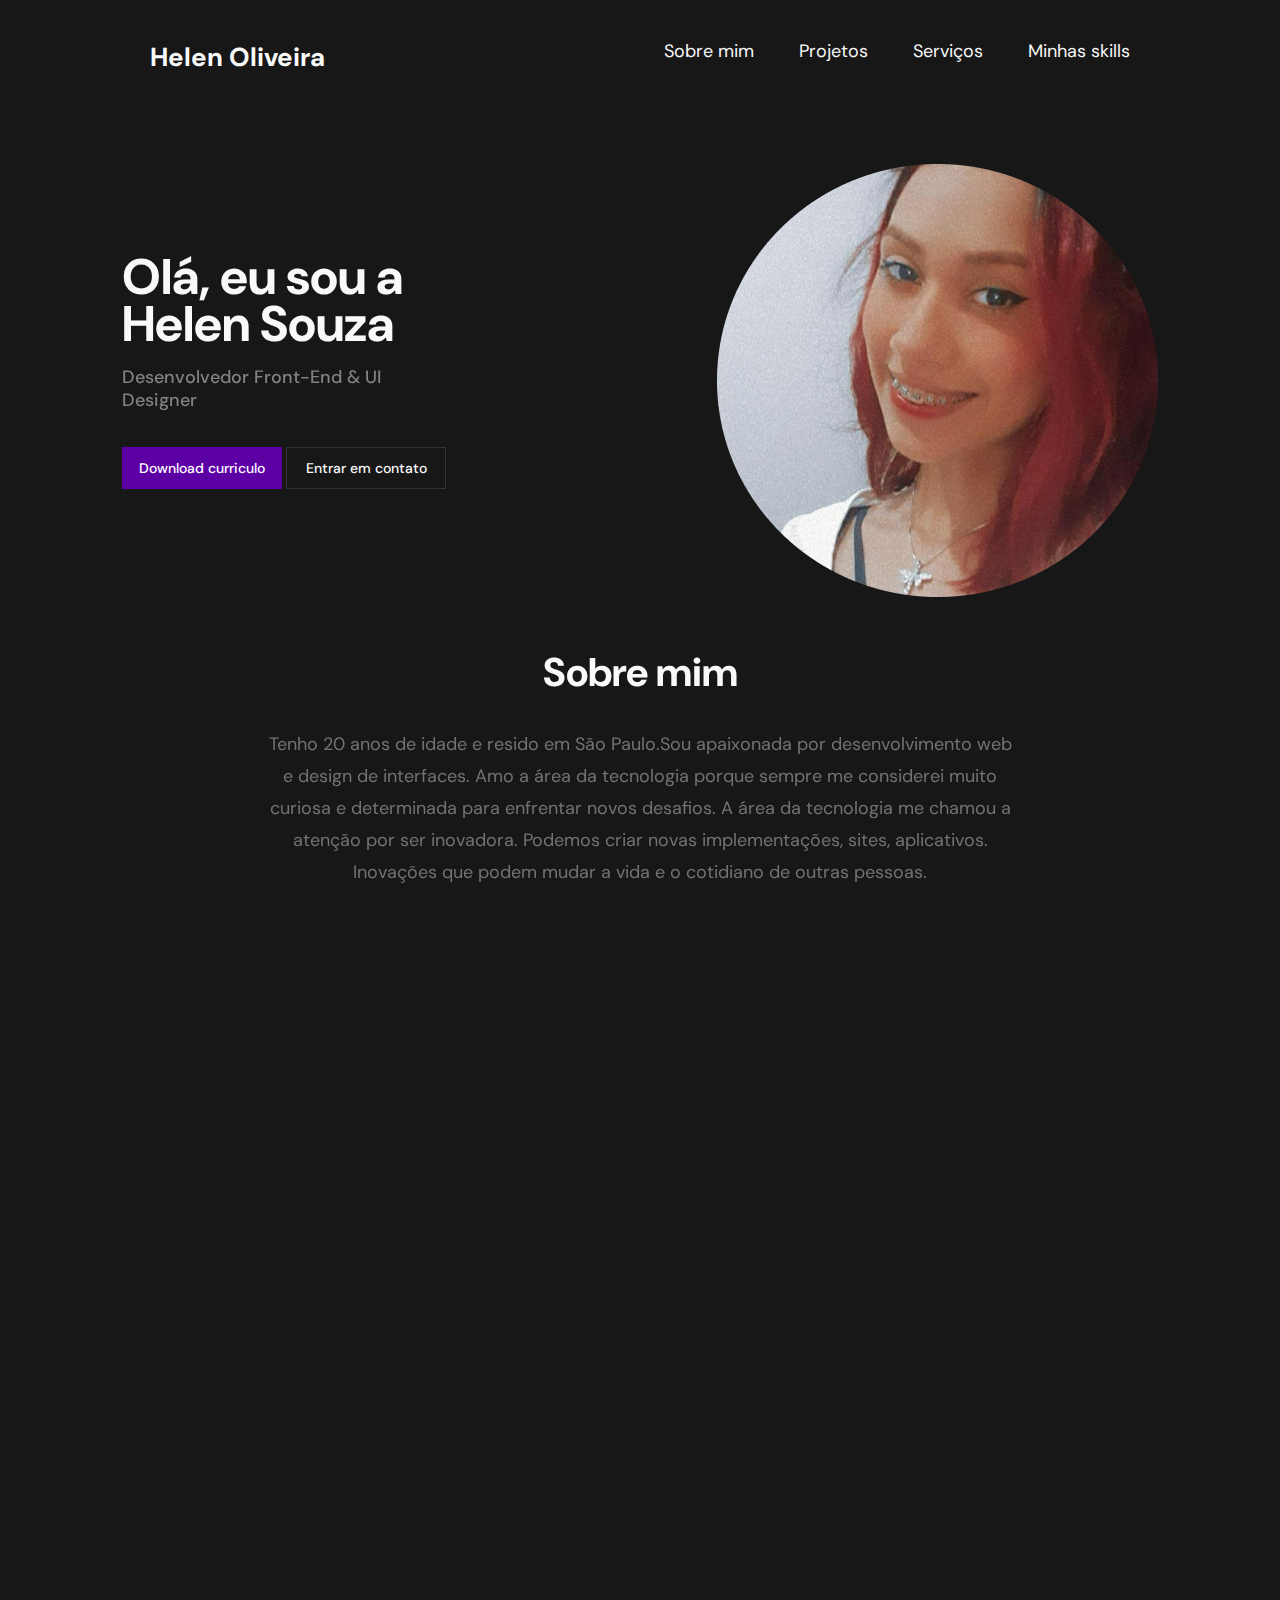
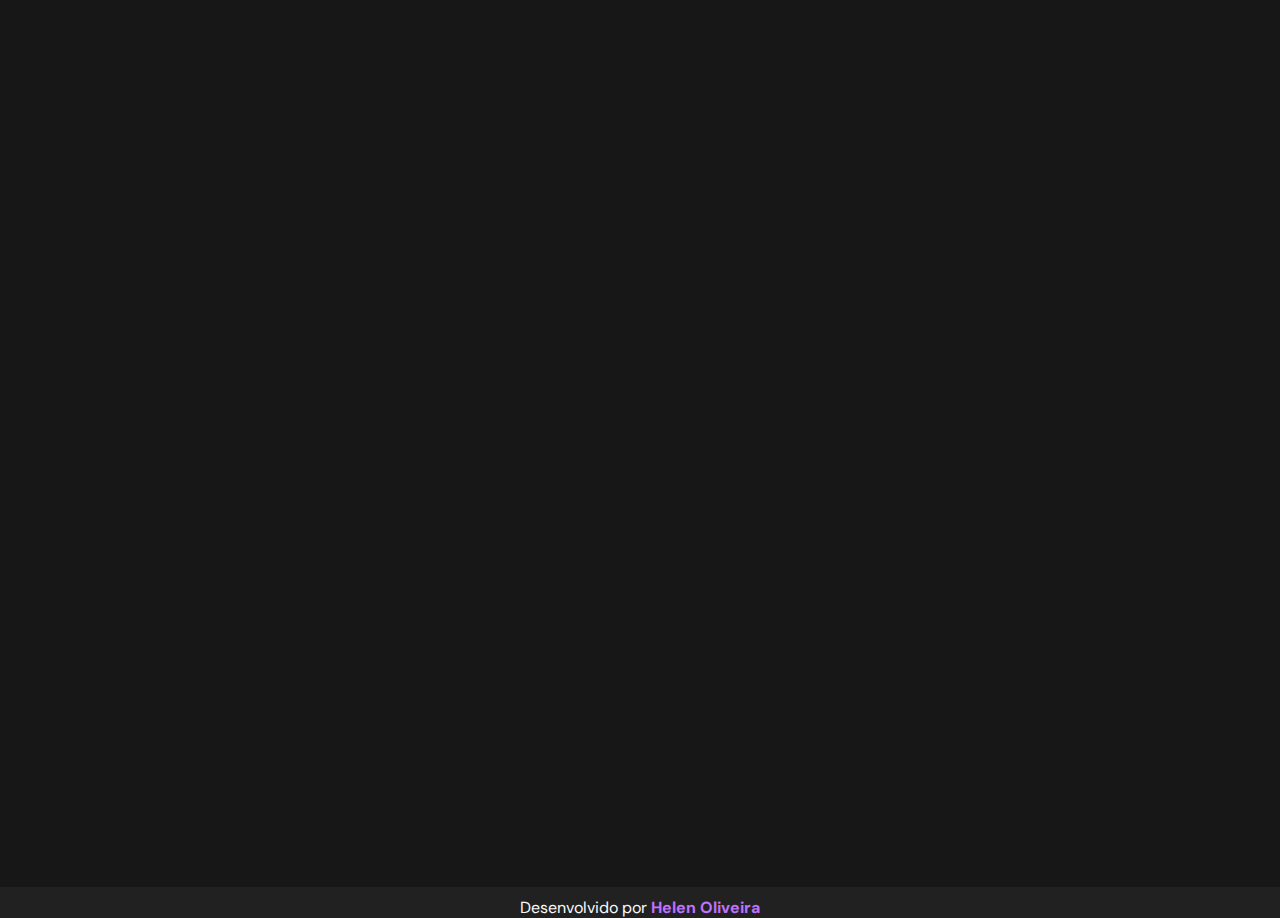
==== commit 06e7cf04: "alteraçoes finais /2" ====
--- a/index.html
+++ b/index.html
@@ -46,7 +46,7 @@
 
     <section class="about" id="about"  >
       <h1 data-anime="down">Sobre mim</h1>
-      <p class="about-p" data-anime="down">Tenho 19 anos de idade e resido em São Paulo.Sou apaixonada por desenvolvimento web e design de interfaces.    
+      <p class="about-p" data-anime="down">Tenho 20 anos de idade e resido em São Paulo.Sou apaixonada por desenvolvimento web e design de interfaces.    
         Amo a área da tecnologia porque sempre me considerei muito curiosa e determinada para enfrentar novos desafios. A área da tecnologia me chamou a atenção por ser inovadora. Podemos criar novas implementações, sites, aplicativos. Inovações que podem mudar a vida e o cotidiano de outras pessoas.
       </p>
       <p data-anime="down" class="about-p"><strong style="color: #C071FF;">Formações Acadêmicas: </strong></p>
@@ -80,9 +80,9 @@
 
     </section>
 
-    <section  class="area-projetos" id="projetos">
-      <h1  data-anime="down">Projetos</h1>
-      <div data-anime="down" class="projetos">
+    <section data-anime="down"  class="area-projetos" id="projetos">
+      <h1  >Projetos</h1>
+      <div  lass="projetos">
           <div>
             <iframe src="https://giphy.com/embed/BUDNOM4OpvlRt9svav" width="400" height="286" frameBorder="0" class="giphy-embed" allowFullScreen></iframe>
             <div class="card-projeto">
@@ -119,7 +119,7 @@
       </div>
 
       <!-- 2° lnha de projetos -->
-      <div data-anime="down" class="projetos">
+      <div class="projetos">
         <div>
           <iframe src="https://giphy.com/embed/BvhV6EMUcANq3pgq2K" width="400" height="286" frameBorder="0" class="giphy-embed" allowFullScreen></iframe>
           <div class="card-projeto">
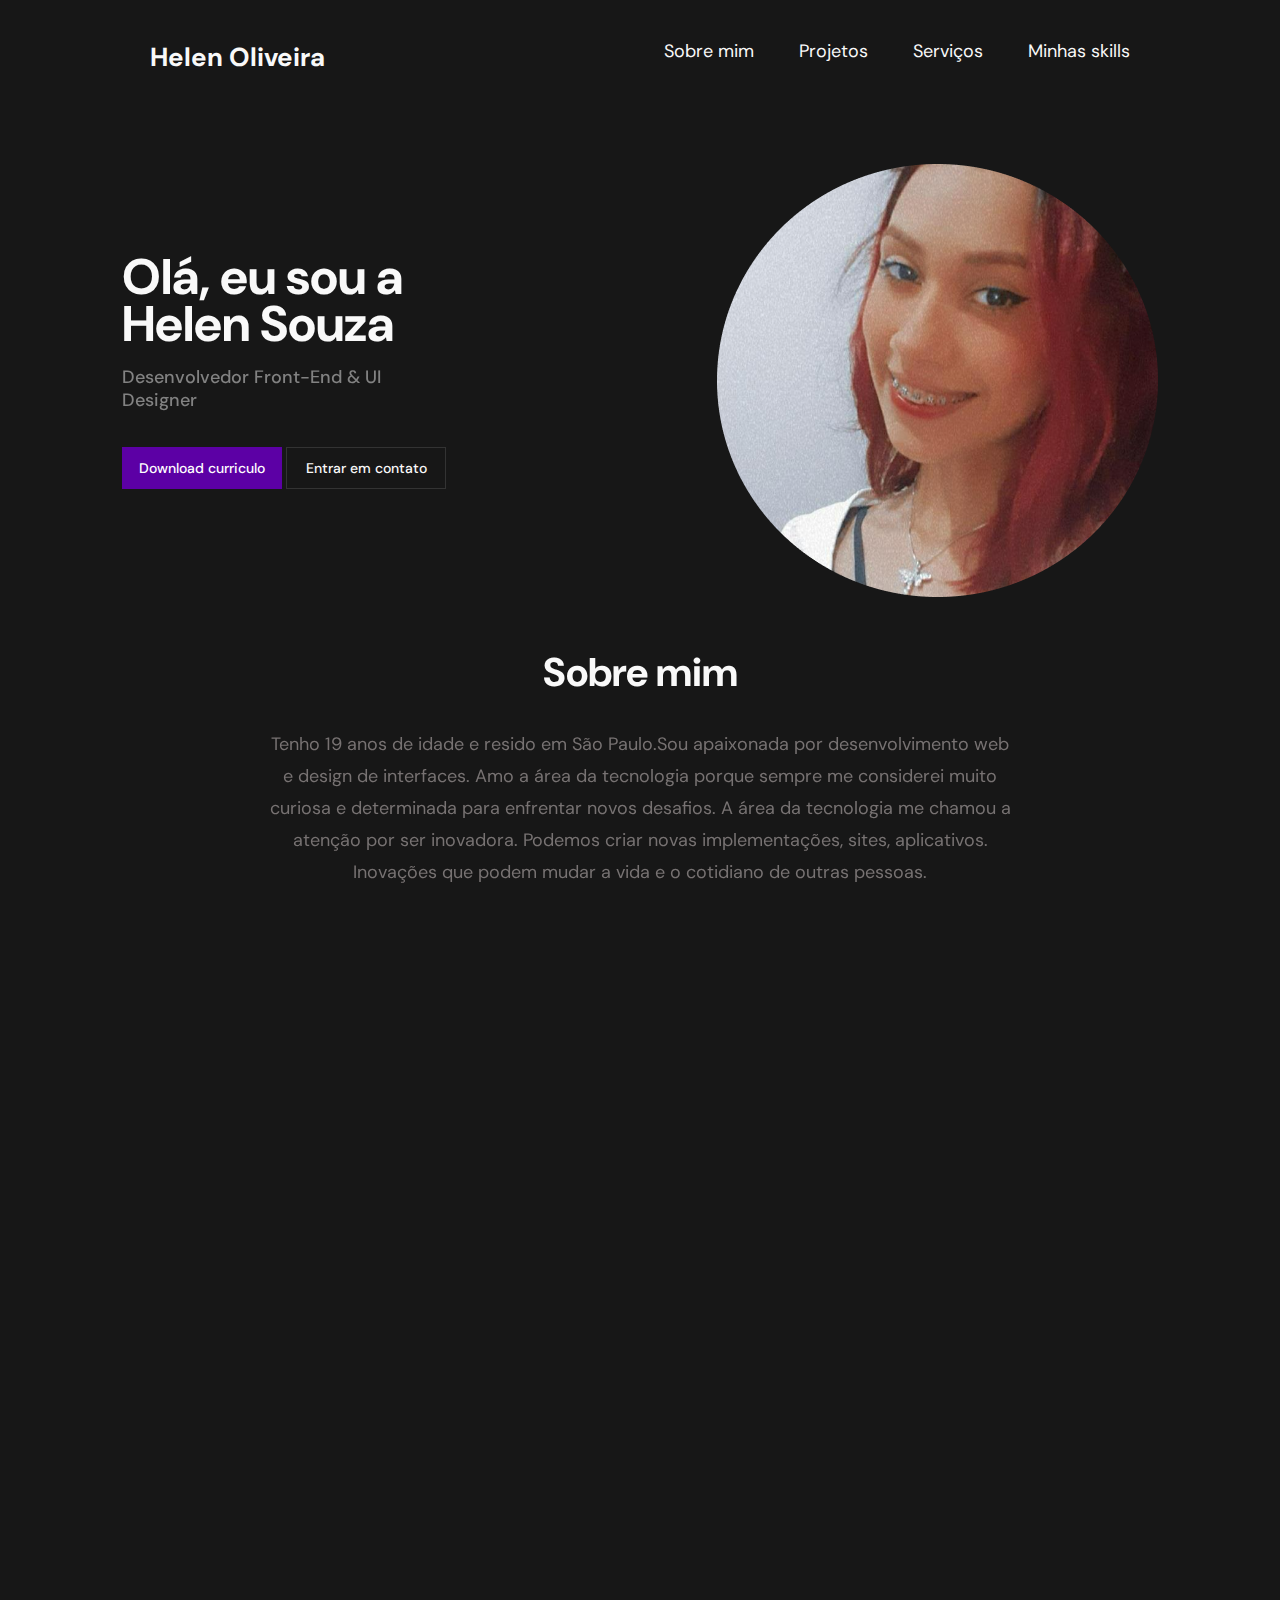
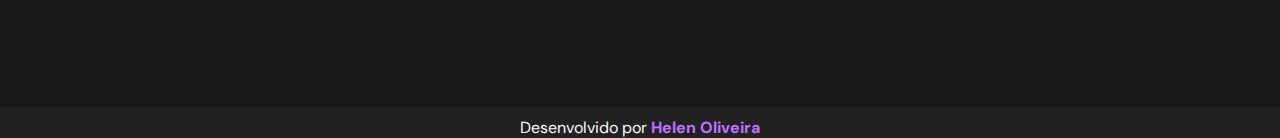
==== commit 330a4f12: "animaçoes" ====
--- a/index.html
+++ b/index.html
@@ -46,7 +46,7 @@
 
     <section class="about" id="about"  >
       <h1 data-anime="down">Sobre mim</h1>
-      <p class="about-p" data-anime="down">Tenho 20 anos de idade e resido em São Paulo.Sou apaixonada por desenvolvimento web e design de interfaces.    
+      <p class="about-p" data-anime="down">Tenho 19 anos de idade e resido em São Paulo.Sou apaixonada por desenvolvimento web e design de interfaces.    
         Amo a área da tecnologia porque sempre me considerei muito curiosa e determinada para enfrentar novos desafios. A área da tecnologia me chamou a atenção por ser inovadora. Podemos criar novas implementações, sites, aplicativos. Inovações que podem mudar a vida e o cotidiano de outras pessoas.
       </p>
       <p data-anime="down" class="about-p"><strong style="color: #C071FF;">Formações Acadêmicas: </strong></p>
@@ -80,9 +80,9 @@
 
     </section>
 
-    <section data-anime="down"  class="area-projetos" id="projetos">
-      <h1  >Projetos</h1>
-      <div  lass="projetos">
+    <section data-anime="down"class="area-projetos" id="projetos">
+      <h1  data-anime="down">Projetos</h1>
+      <div  class="projetos">
           <div>
             <iframe src="https://giphy.com/embed/BUDNOM4OpvlRt9svav" width="400" height="286" frameBorder="0" class="giphy-embed" allowFullScreen></iframe>
             <div class="card-projeto">
@@ -119,7 +119,7 @@
       </div>
 
       <!-- 2° lnha de projetos -->
-      <div class="projetos">
+      <div  class="projetos">
         <div>
           <iframe src="https://giphy.com/embed/BvhV6EMUcANq3pgq2K" width="400" height="286" frameBorder="0" class="giphy-embed" allowFullScreen></iframe>
           <div class="card-projeto">
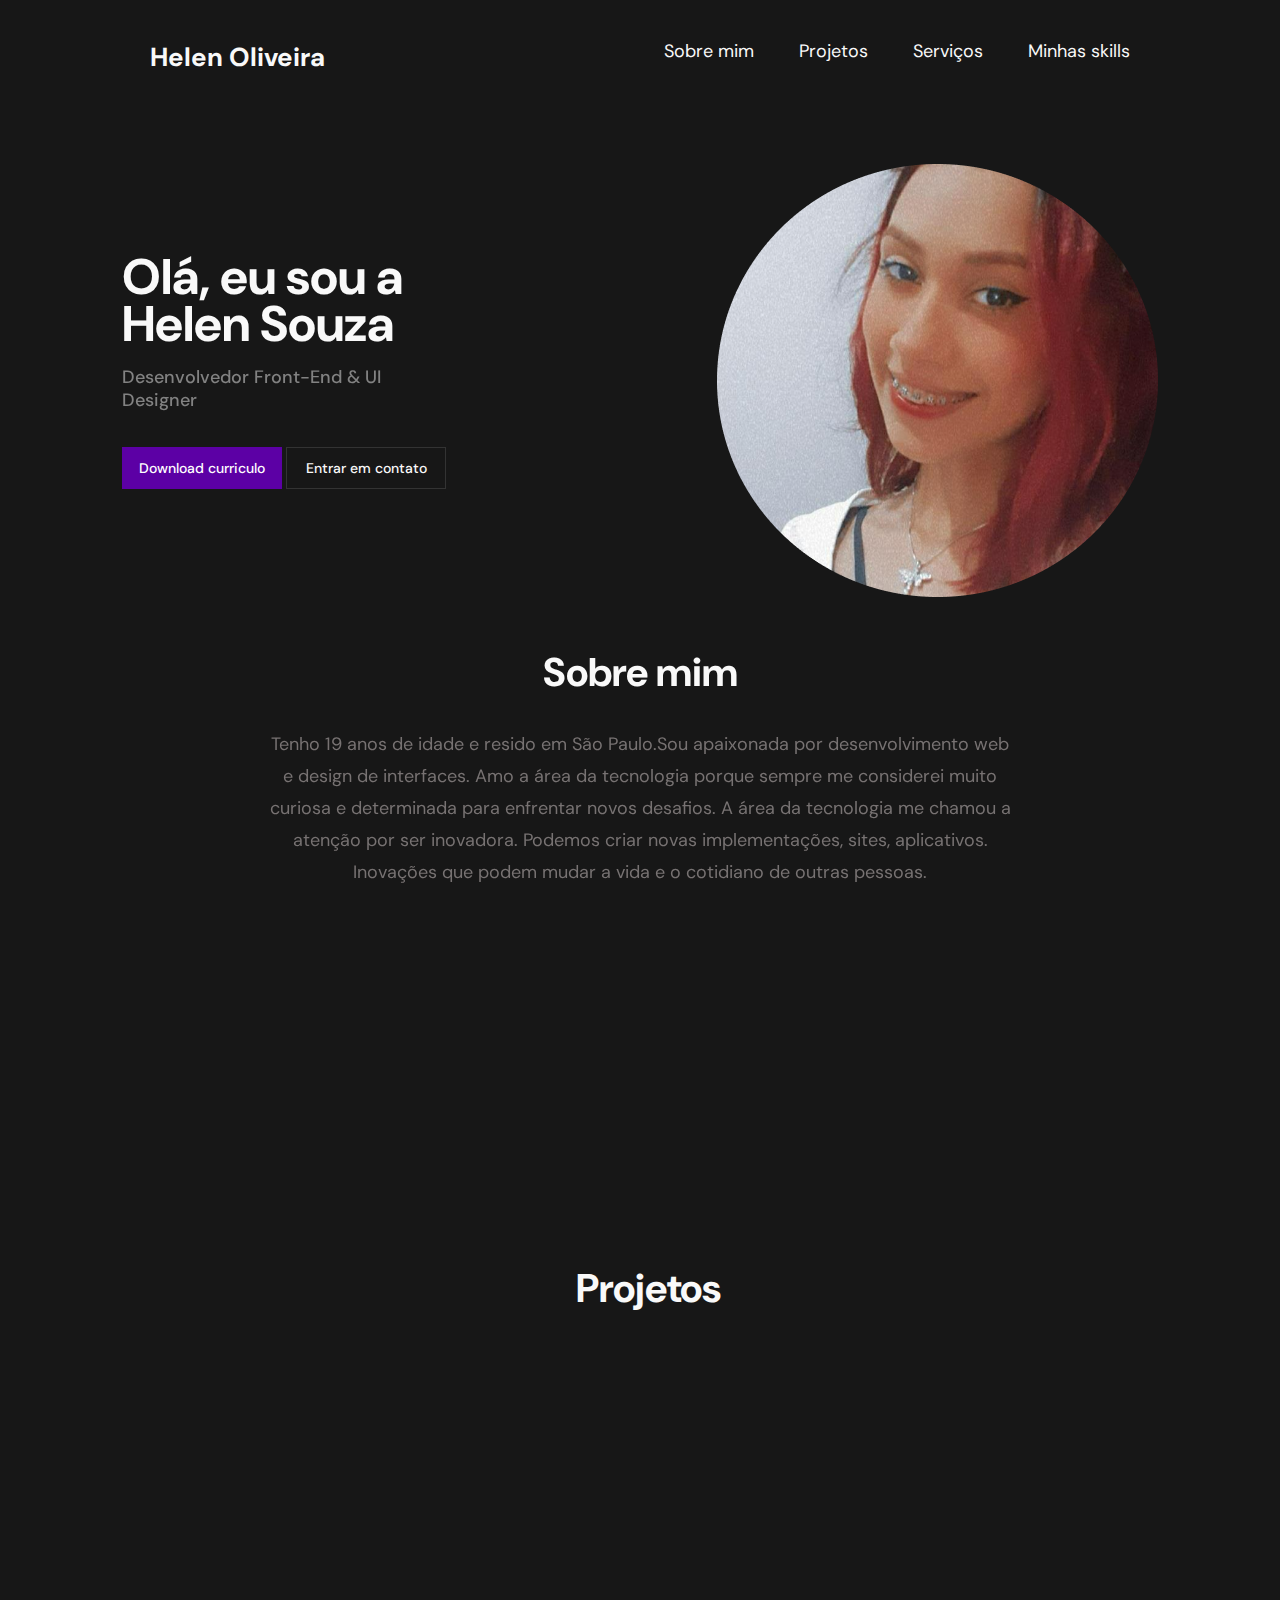
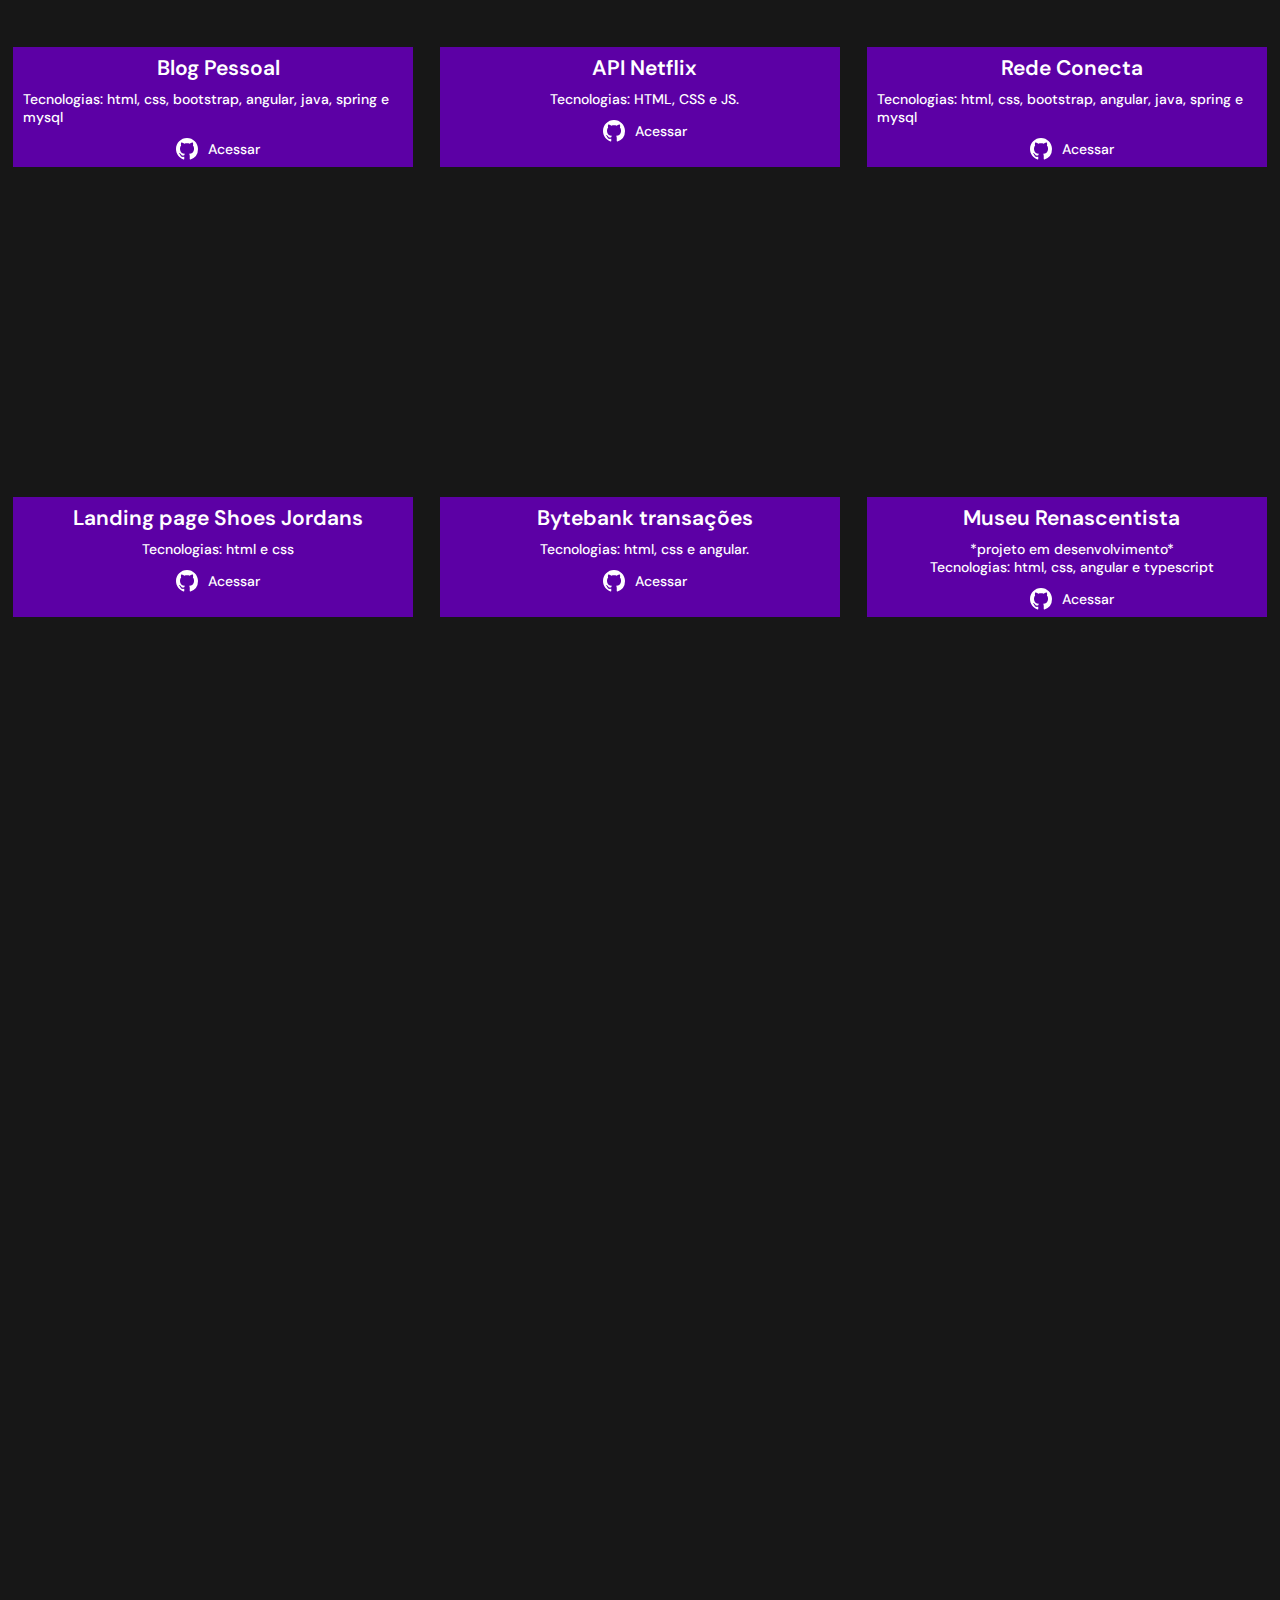
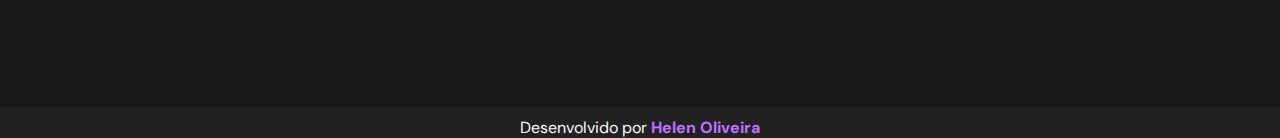
==== commit 77a557e7: "animacoes/2" ====
--- a/index.html
+++ b/index.html
@@ -80,8 +80,8 @@
 
     </section>
 
-    <section data-anime="down"class="area-projetos" id="projetos">
-      <h1  data-anime="down">Projetos</h1>
+    <section class="area-projetos" id="projetos">
+      <h1  >Projetos</h1>
       <div  class="projetos">
           <div>
             <iframe src="https://giphy.com/embed/BUDNOM4OpvlRt9svav" width="400" height="286" frameBorder="0" class="giphy-embed" allowFullScreen></iframe>
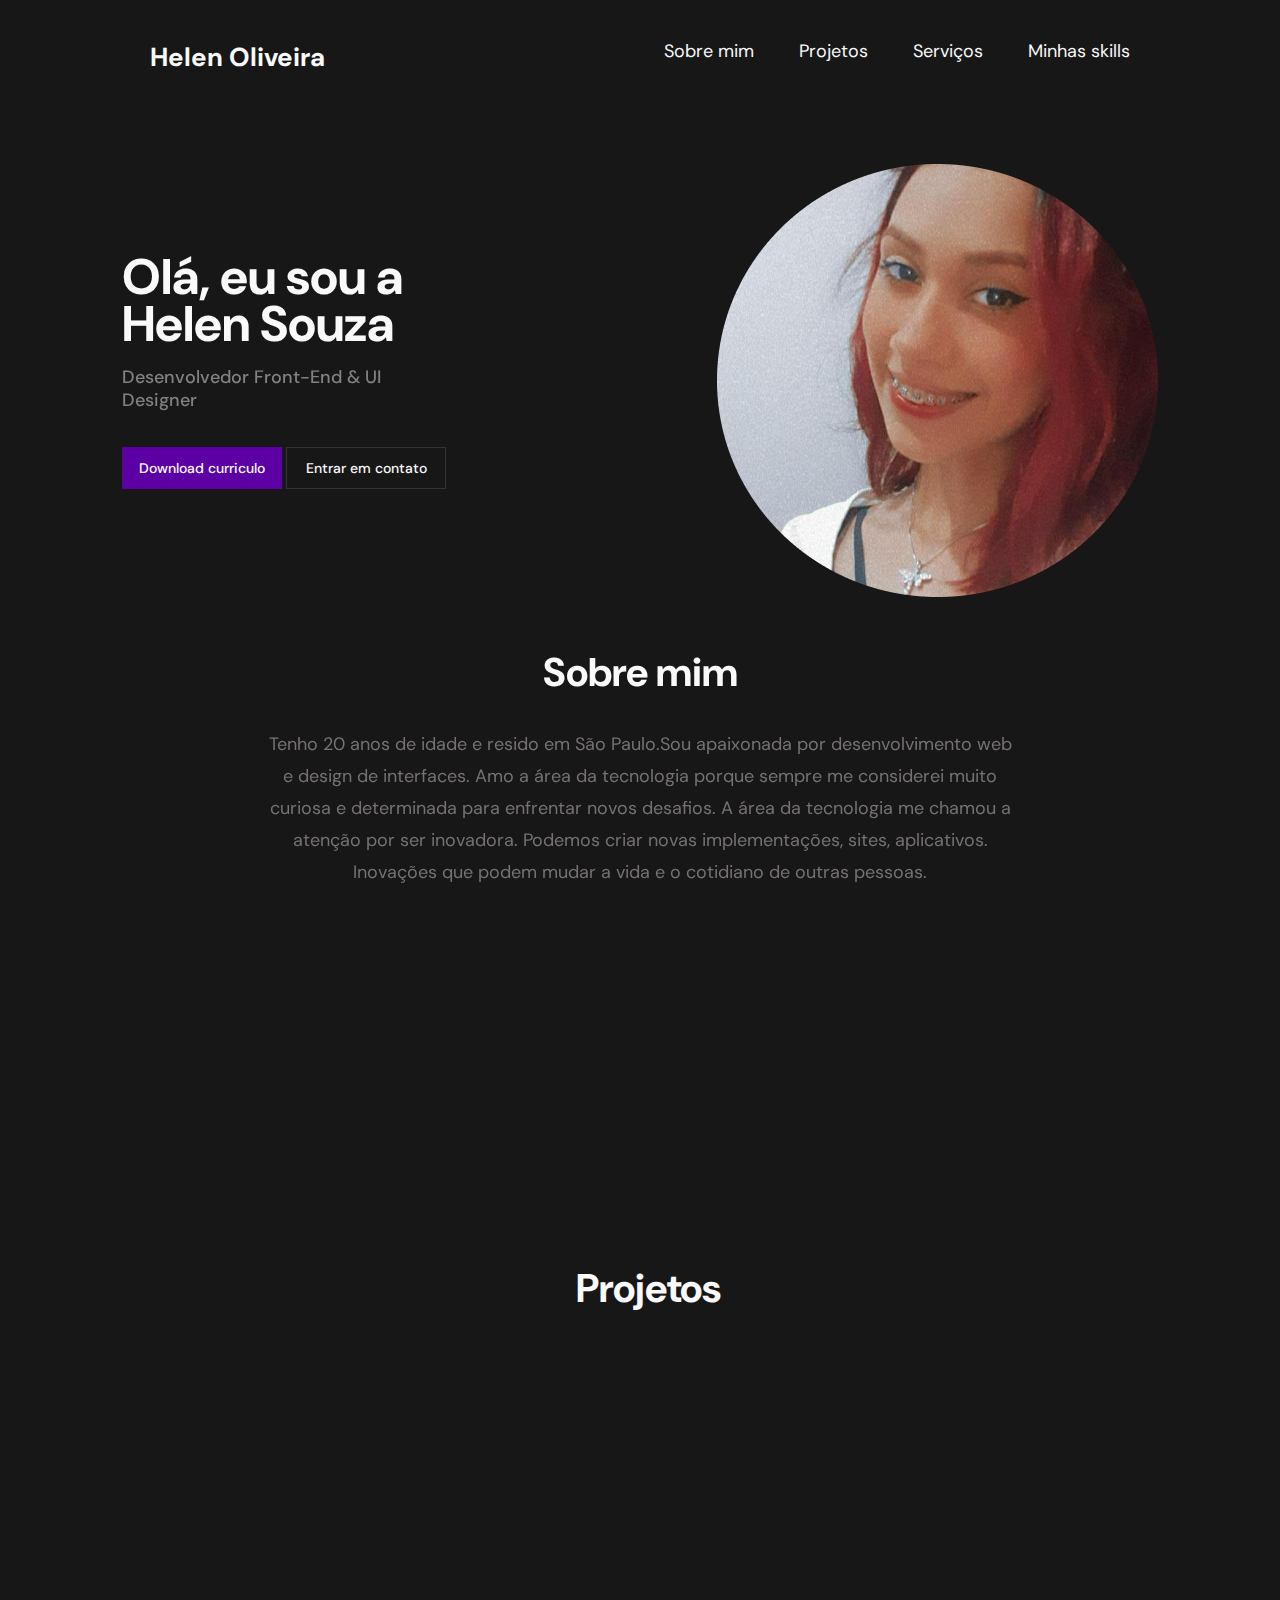
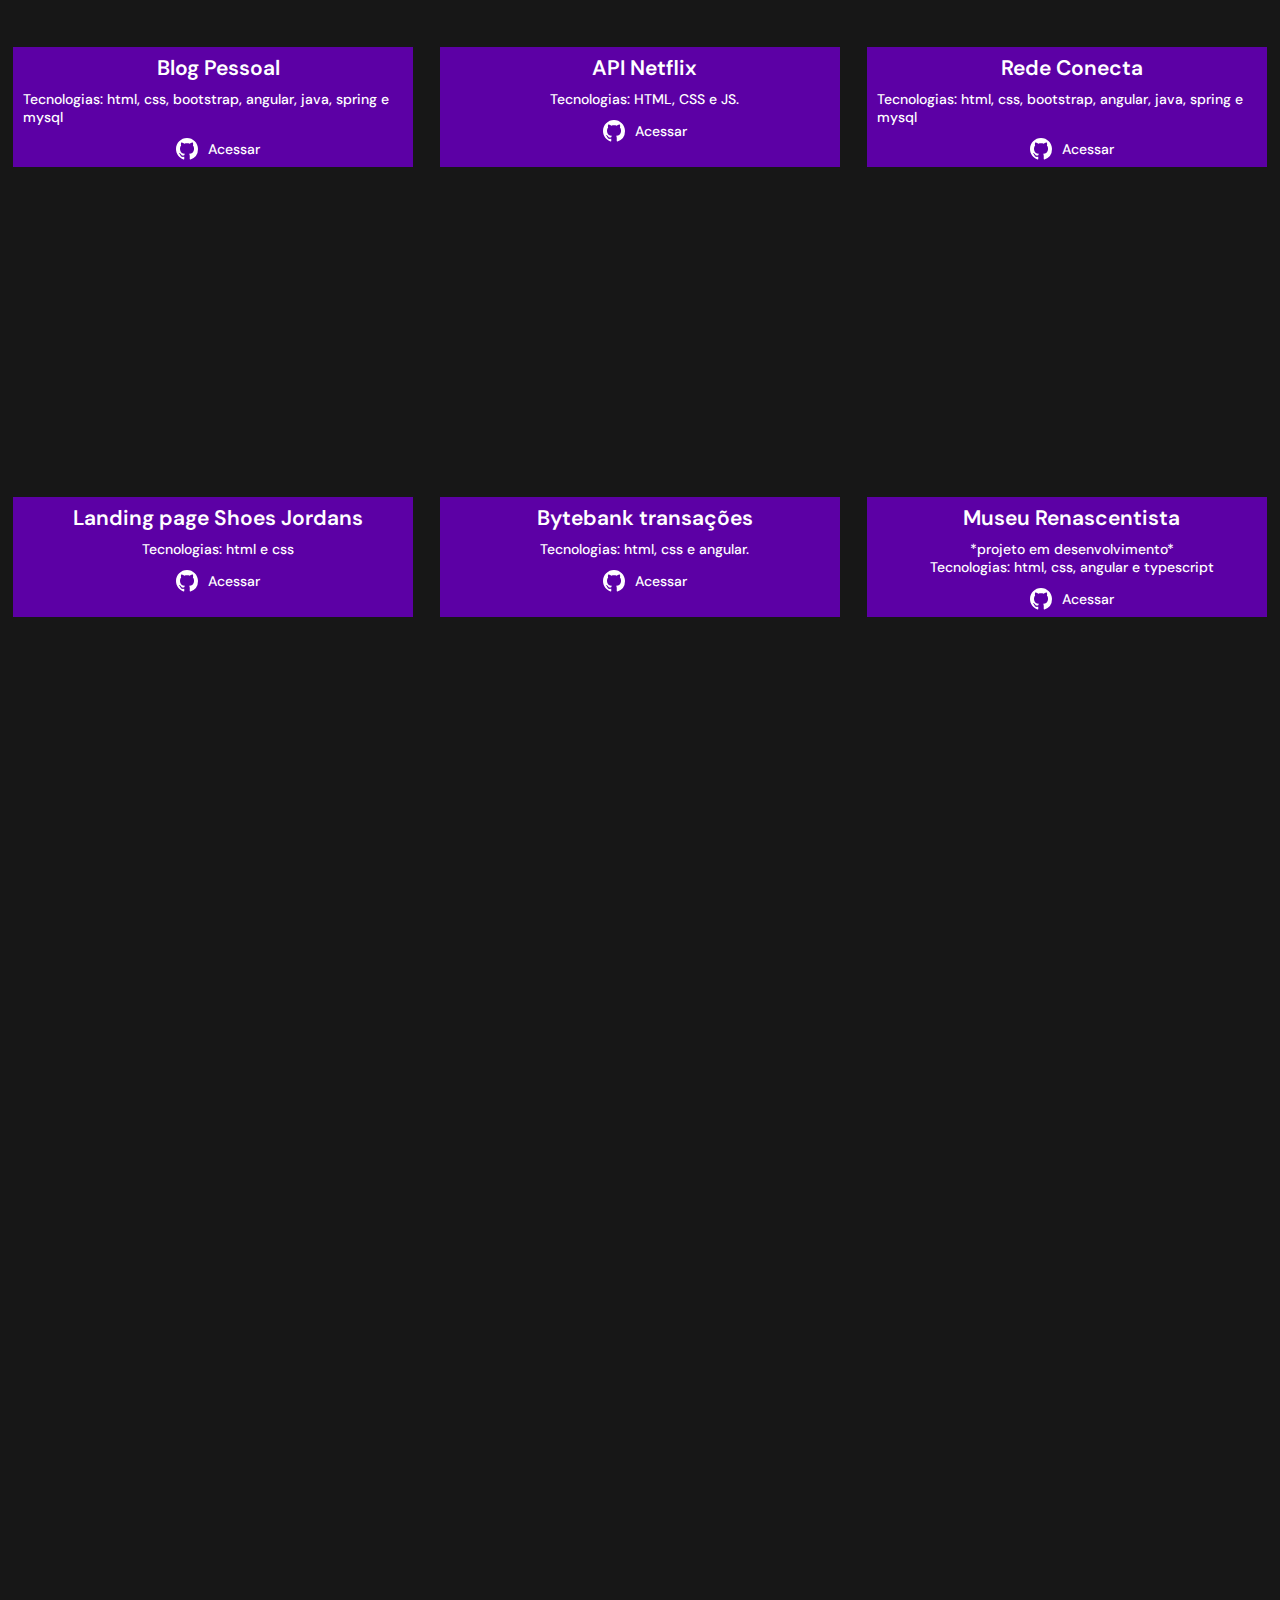
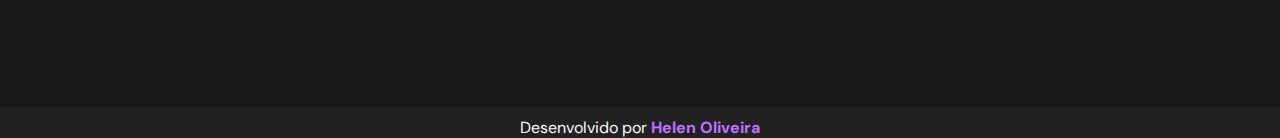
==== commit a5cda8d9: "alterações de contato" ====
--- a/index.html
+++ b/index.html
@@ -46,8 +46,9 @@
 
     <section class="about" id="about"  >
       <h1 data-anime="down">Sobre mim</h1>
-      <p class="about-p" data-anime="down">Tenho 19 anos de idade e resido em São Paulo.Sou apaixonada por desenvolvimento web e design de interfaces.    
-        Amo a área da tecnologia porque sempre me considerei muito curiosa e determinada para enfrentar novos desafios. A área da tecnologia me chamou a atenção por ser inovadora. Podemos criar novas implementações, sites, aplicativos. Inovações que podem mudar a vida e o cotidiano de outras pessoas.
+      <p class="about-p" data-anime="down">Tenho 20 anos de idade e resido em São Paulo.Sou apaixonada por desenvolvimento web e design de interfaces.    
+        Amo a área da tecnologia porque sempre me considerei muito curiosa e determinada para enfrentar novos desafios. A área da tecnologia me chamou a
+         atenção por ser inovadora. Podemos criar novas implementações, sites, aplicativos. Inovações que podem mudar a vida e o cotidiano de outras pessoas.
       </p>
       <p data-anime="down" class="about-p"><strong style="color: #C071FF;">Formações Acadêmicas: </strong></p>
       <p data-anime="down" class="about-p">
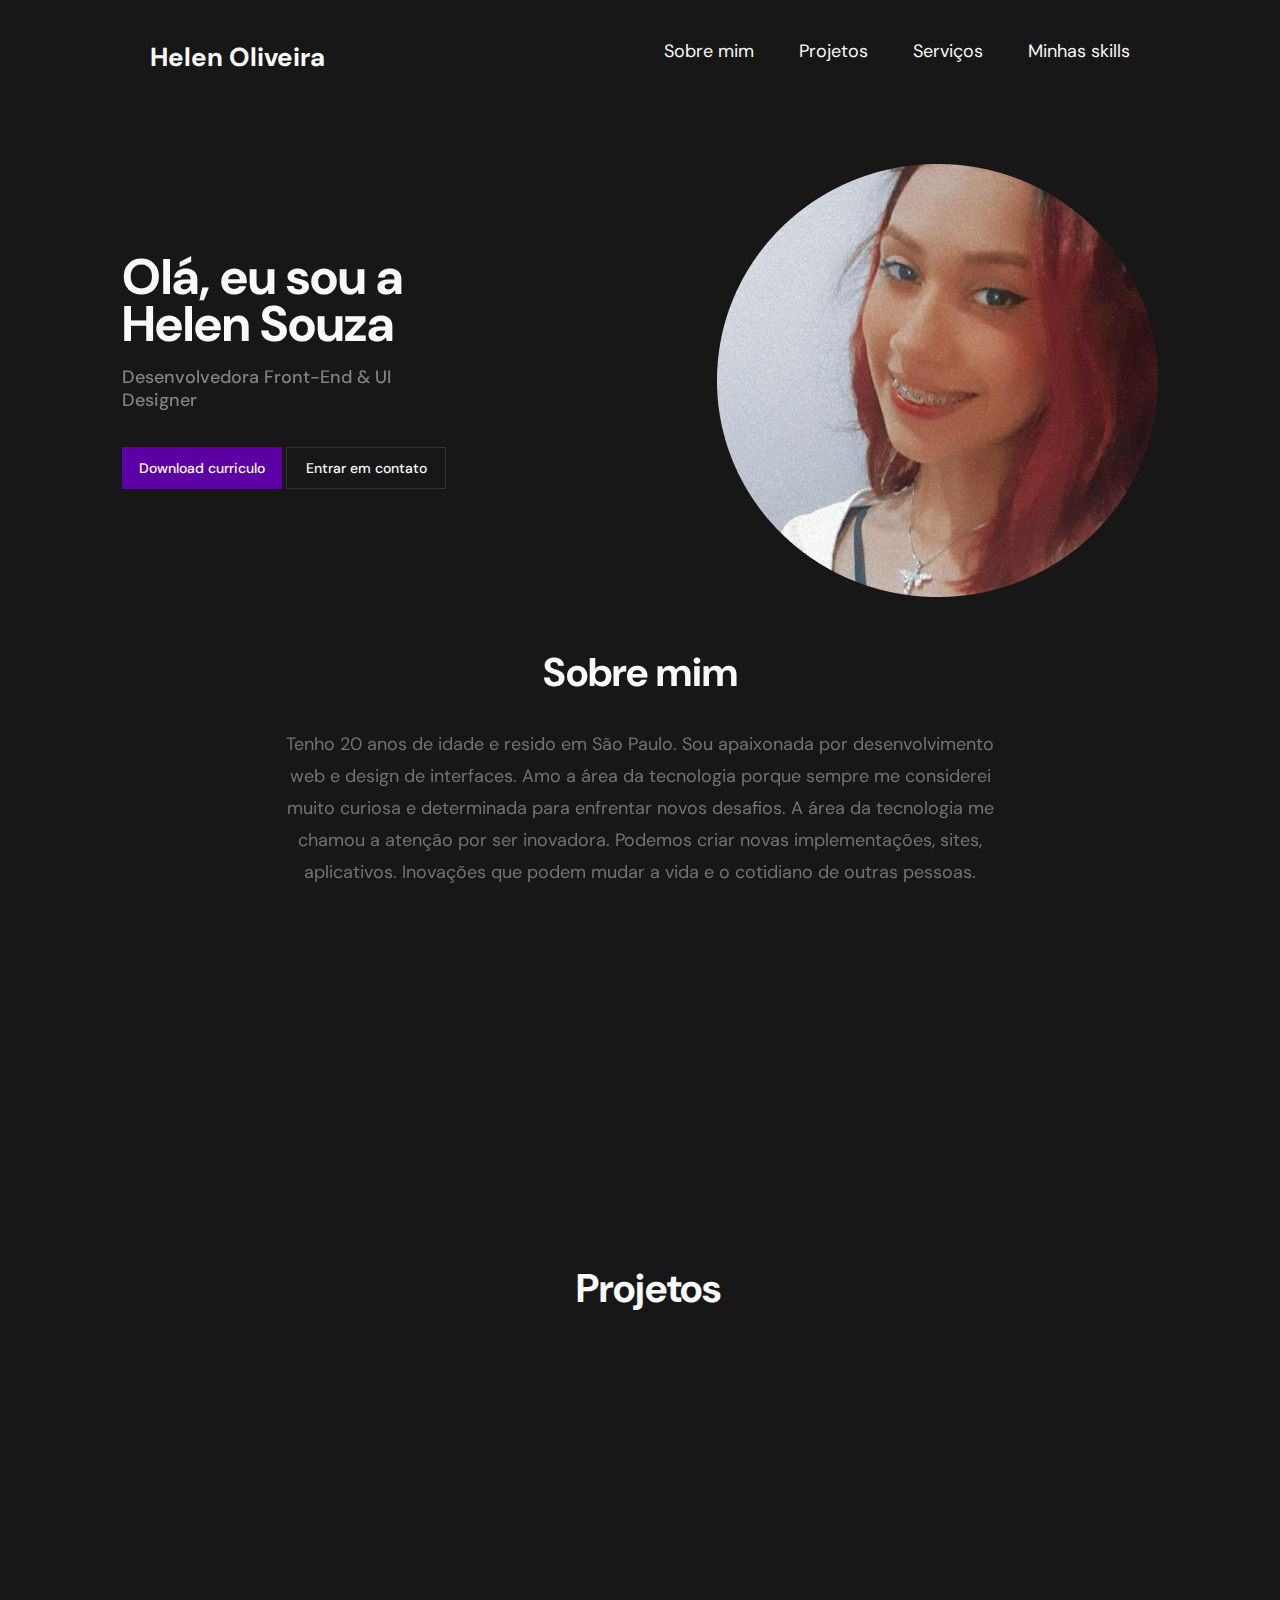
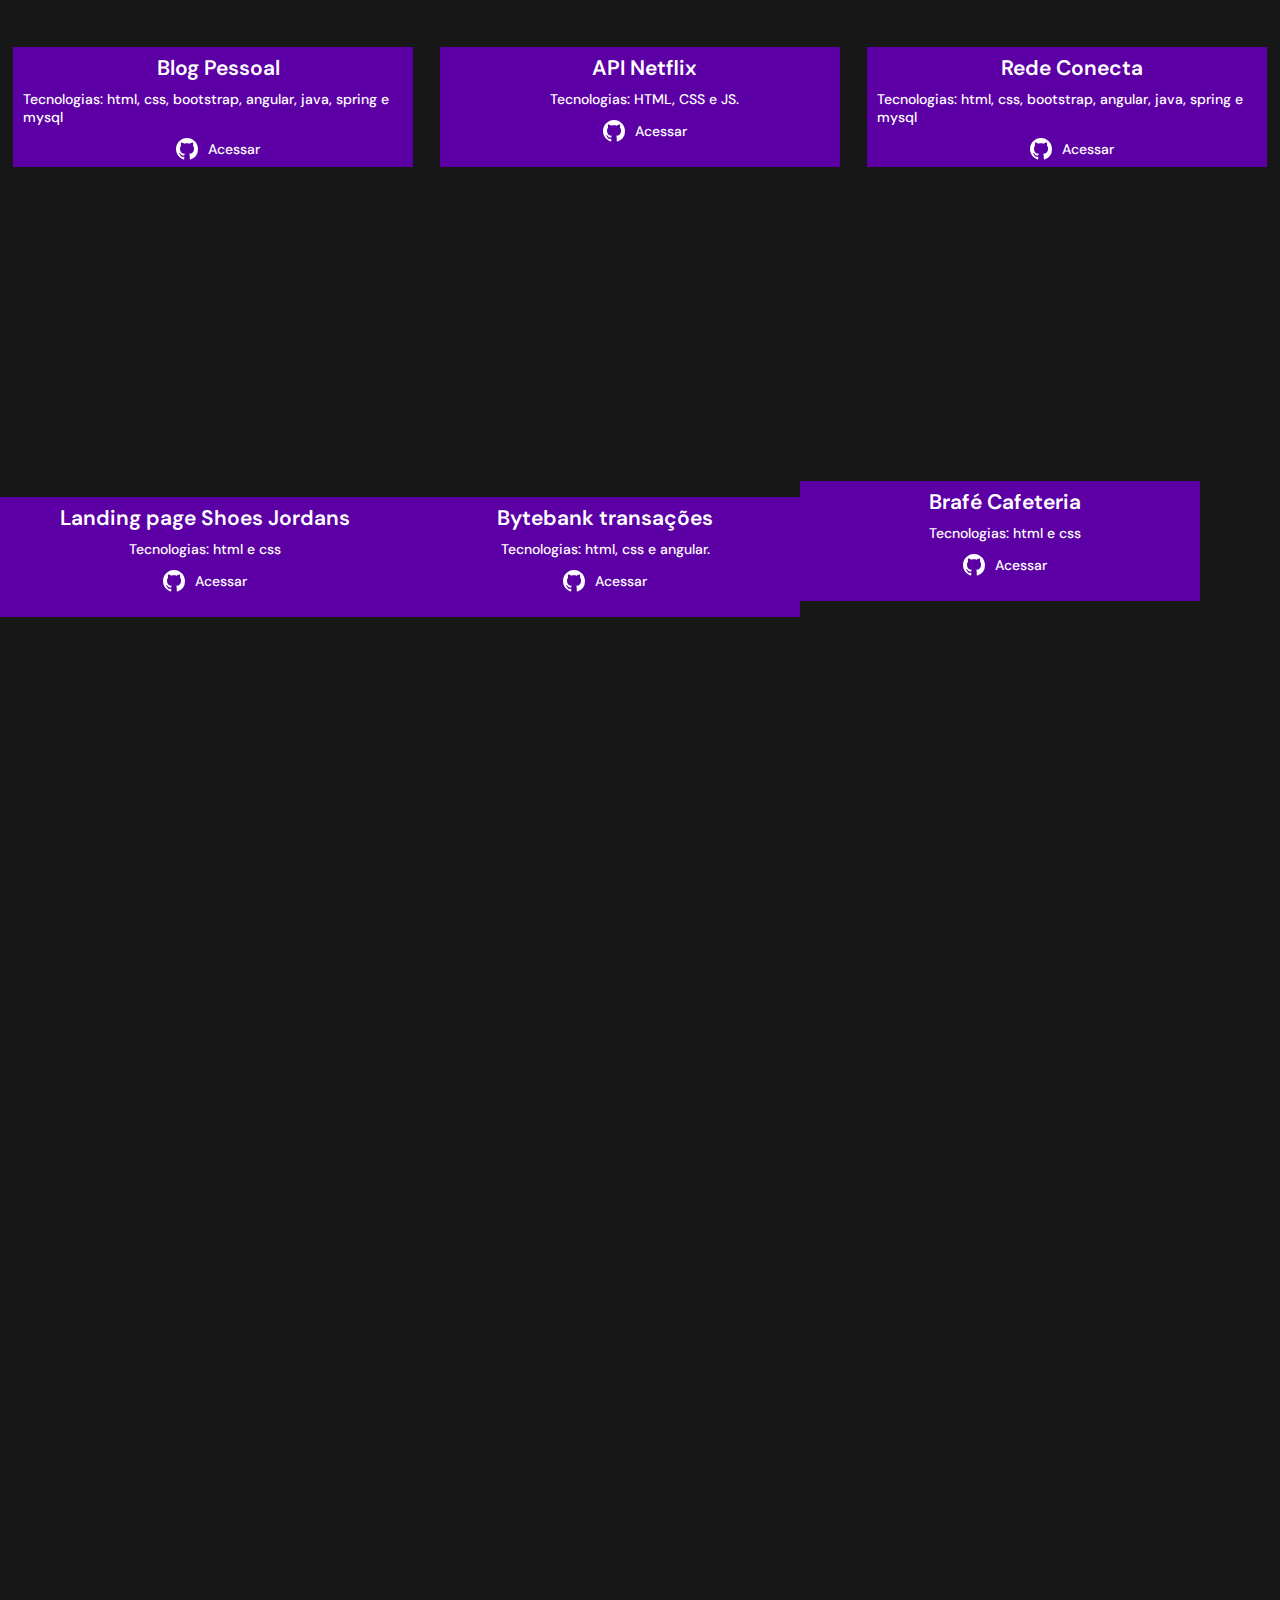
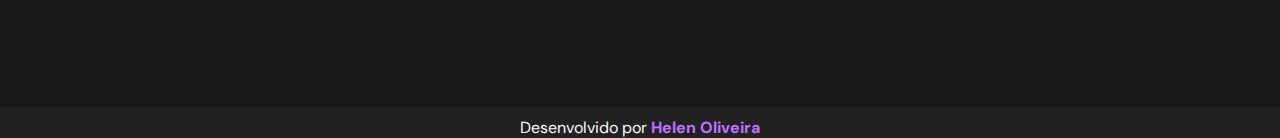
==== commit 14003128: "inserindo novo projeto" ====
--- a/index.html
+++ b/index.html
@@ -34,7 +34,7 @@
     <section class="intro" >
       <div>
         <h1  data-anime="left">Olá, eu sou a Helen Souza</h1>
-        <p data-anime="left">Desenvolvedor Front-End & UI Designer</p>
+        <p data-anime="left">Desenvolvedora Front-End & UI Designer</p>
         <button class="btn-download"><a href="/doc/CV_Helen_Souza.pdf" download>Download curriculo</a></button>
         <button class="btn-contact"><a href="mailto:sousahelen816@gmail.com?Subject=Título%20da%20mensagem" target="_blank">Entrar em contato</a></button>
       </div>
@@ -46,7 +46,7 @@
 
     <section class="about" id="about"  >
       <h1 data-anime="down">Sobre mim</h1>
-      <p class="about-p" data-anime="down">Tenho 20 anos de idade e resido em São Paulo.Sou apaixonada por desenvolvimento web e design de interfaces.    
+      <p class="about-p" data-anime="down">Tenho 20 anos de idade e resido em São Paulo. Sou apaixonada por desenvolvimento web e design de interfaces.    
         Amo a área da tecnologia porque sempre me considerei muito curiosa e determinada para enfrentar novos desafios. A área da tecnologia me chamou a
          atenção por ser inovadora. Podemos criar novas implementações, sites, aplicativos. Inovações que podem mudar a vida e o cotidiano de outras pessoas.
       </p>
@@ -144,11 +144,10 @@
         </div>
 
         <div>
-          <iframe src="https://giphy.com/embed/B54lpkxARZqcaOeBha" width="400" height="286" frameBorder="0" class="giphy-embed" allowFullScreen></iframe>
+          <iframe src="https://giphy.com/embed/qAjRK0GSuQUrg88MBu" width="480" height="270" frameBorder="0" class="giphy-embed" allowFullScreen></iframe>
           <div class="card-projeto">
-          <p>Museu Renascentista</p>
-          <small>*projeto em desenvolvimento*</small>
-          <small>Tecnologias: html, css, angular e typescript</small>
+          <p>Brafé Cafeteria</p>
+          <small>Tecnologias: html e css</small>
           <small  class="github"><svg style="color: #fff;" xmlns="http://www.w3.org/2000/svg" width="22" height="22" fill="currentColor" class="bi bi-github" viewBox="0 0 16 16">
             <path d="M8 0C3.58 0 0 3.58 0 8c0 3.54 2.29 6.53 5.47 7.59.4.07.55-.17.55-.38 0-.19-.01-.82-.01-1.49-2.01.37-2.53-.49-2.69-.94-.09-.23-.48-.94-.82-1.13-.28-.15-.68-.52-.01-.53.63-.01 1.08.58 1.23.82.72 1.21 1.87.87 2.33.66.07-.52.28-.87.51-1.07-1.78-.2-3.64-.89-3.64-3.95 0-.87.31-1.59.82-2.15-.08-.2-.36-1.02.08-2.12 0 0 .67-.21 2.2.82.64-.18 1.32-.27 2-.27.68 0 1.36.09 2 .27 1.53-1.04 2.2-.82 2.2-.82.44 1.1.16 1.92.08 2.12.51.56.82 1.27.82 2.15 0 3.07-1.87 3.75-3.65 3.95.29.25.54.73.54 1.48 0 1.07-.01 1.93-.01 2.2 0 .21.15.46.55.38A8.012 8.012 0 0 0 16 8c0-4.42-3.58-8-8-8z"/>
           </svg><a style="color: #fff;" href="https://github.com/helensouz/LoginRenascentista.io" target="_blank">Acessar</a></small>
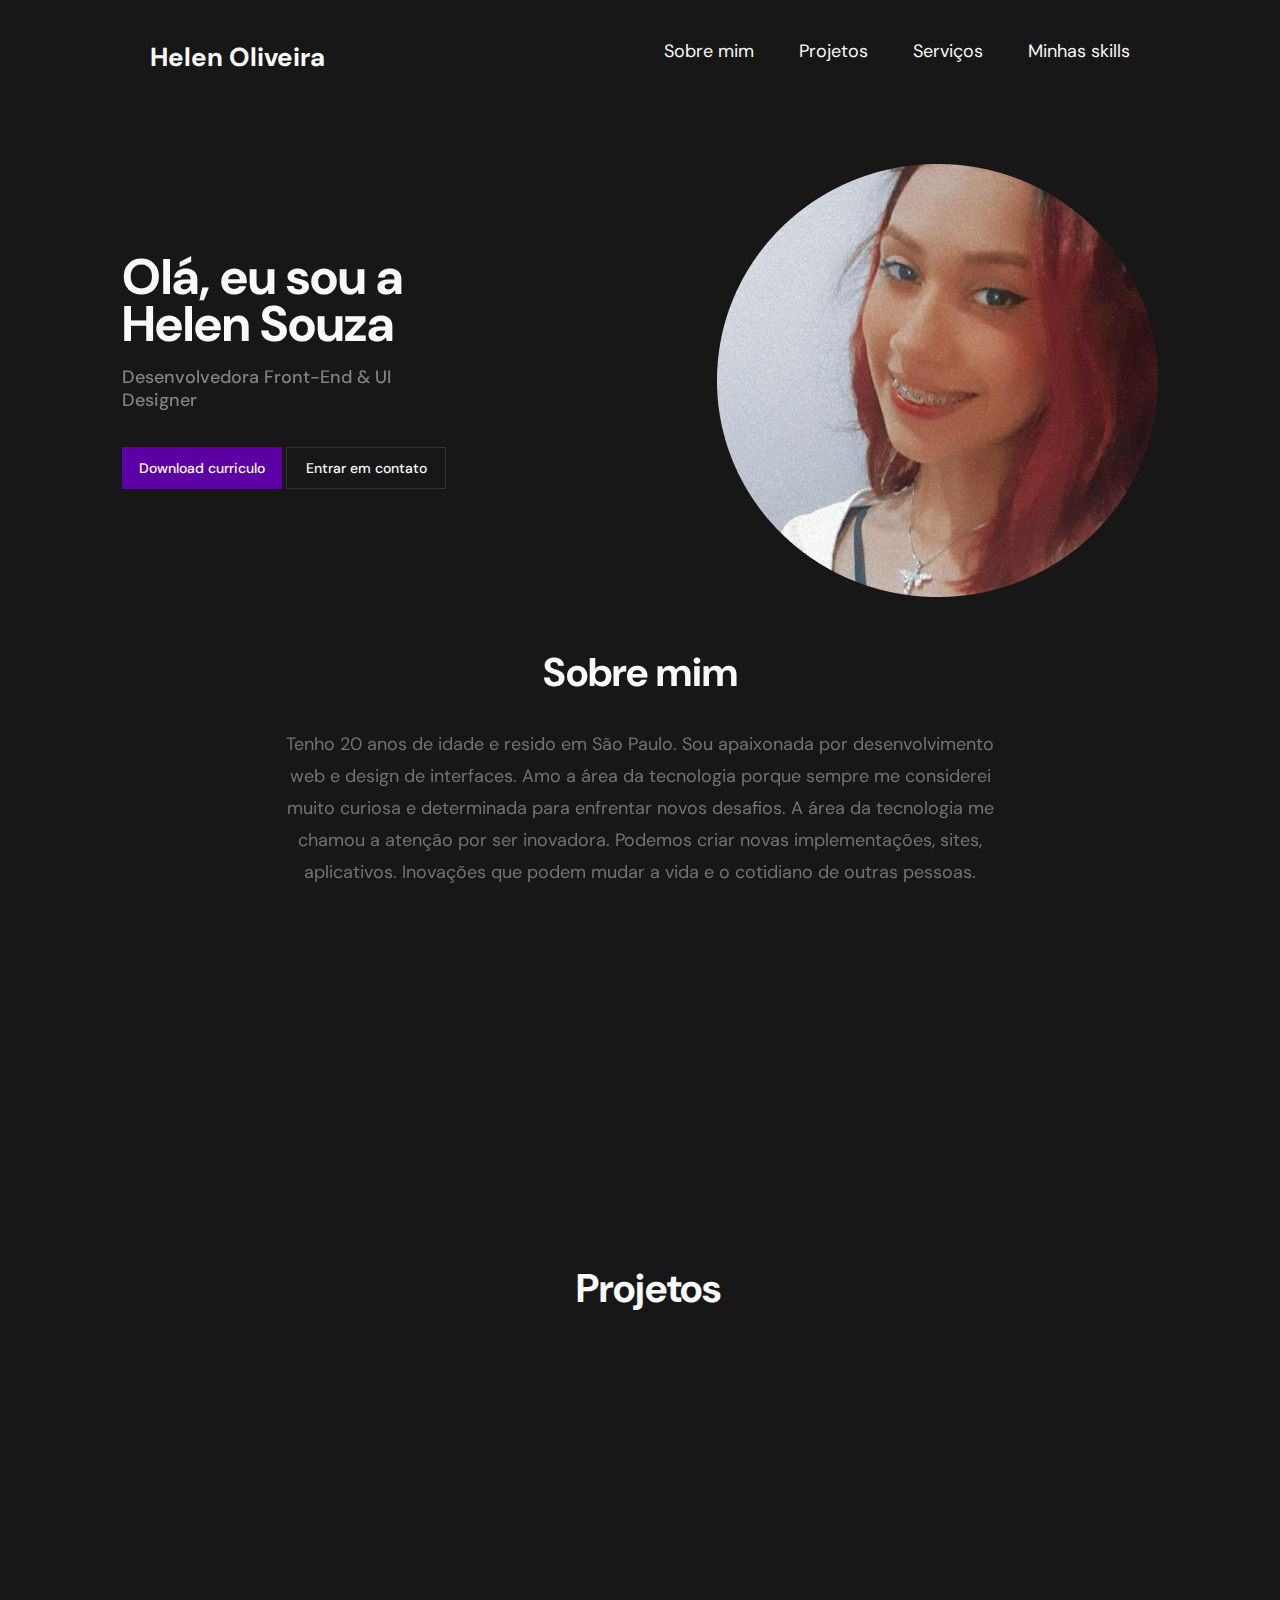
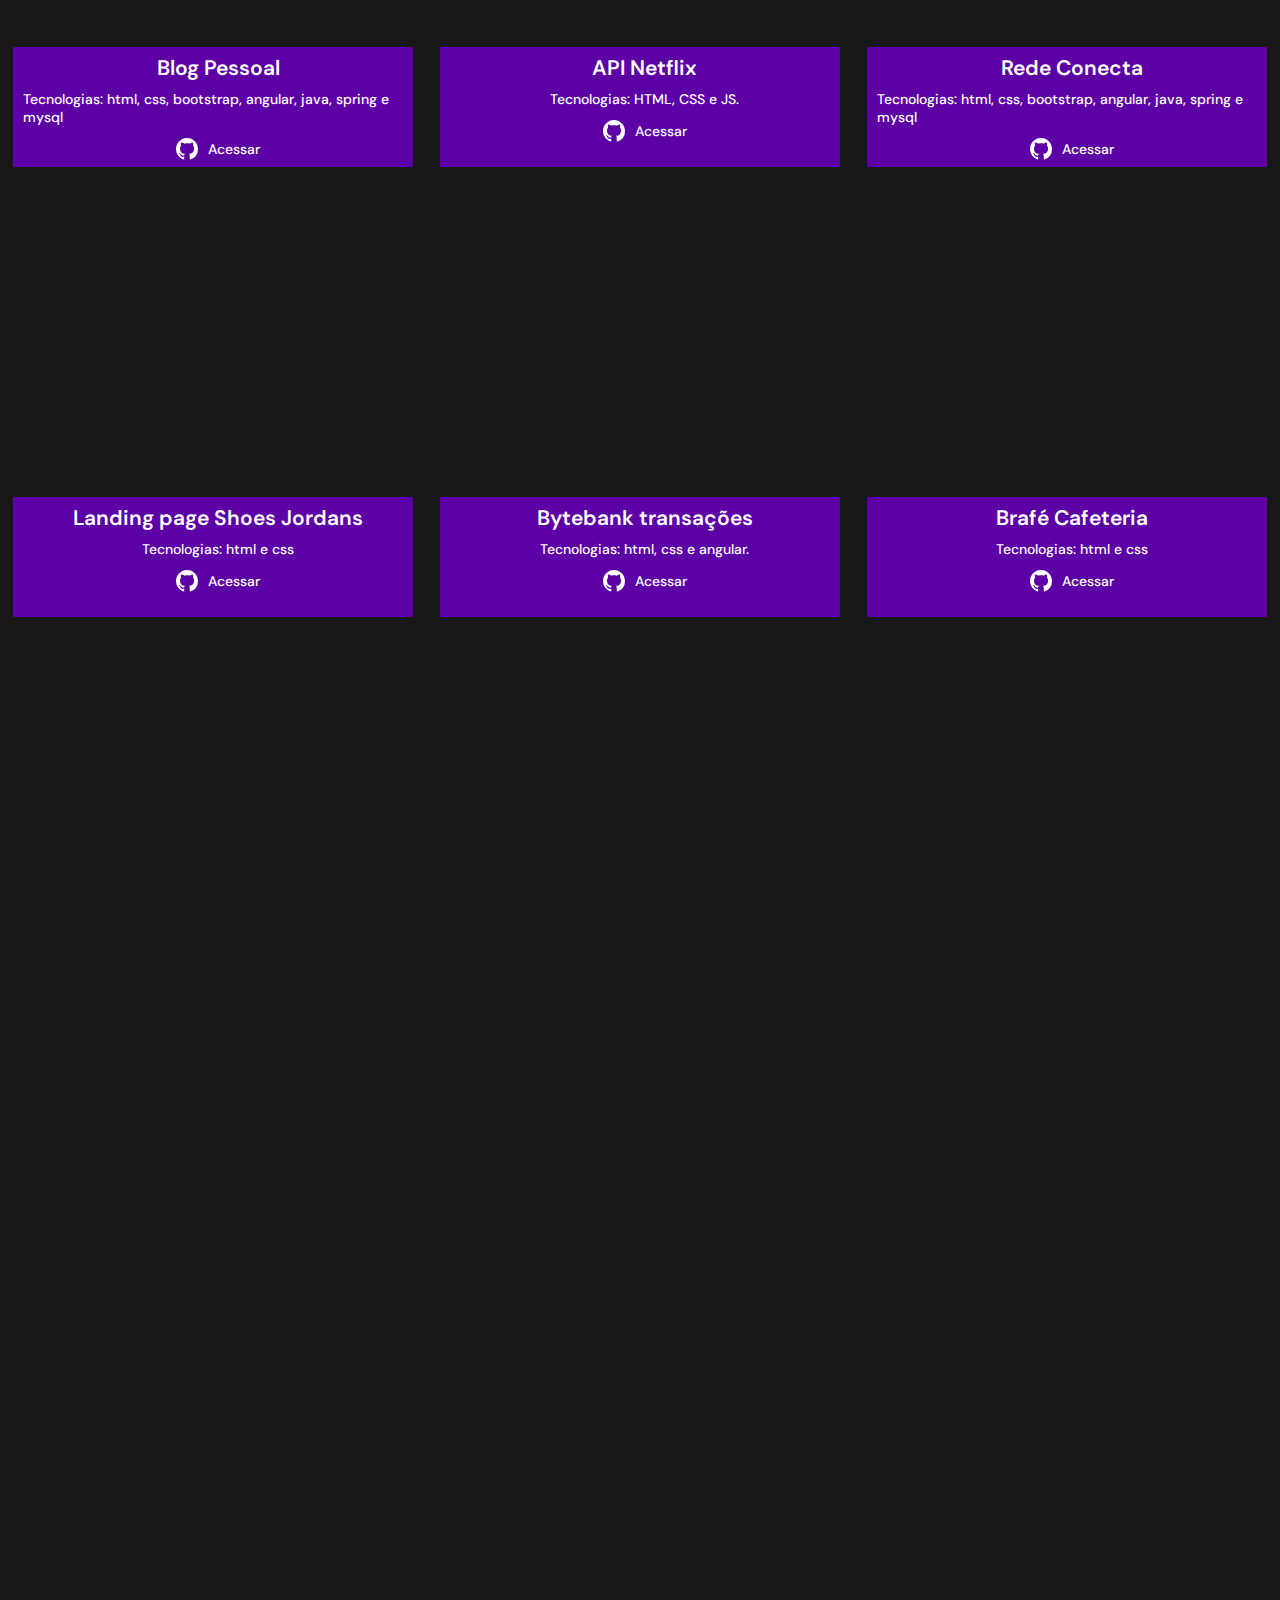
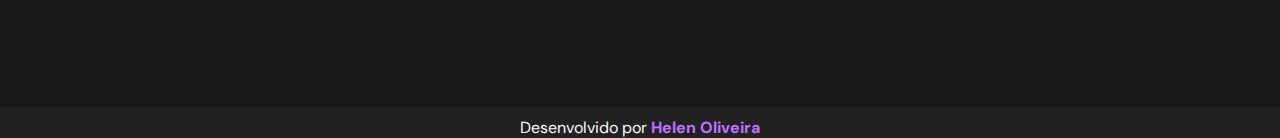
==== commit f5214e70: "inserindo novo projeto/2" ====
--- a/index.html
+++ b/index.html
@@ -144,7 +144,7 @@
         </div>
 
         <div>
-          <iframe src="https://giphy.com/embed/qAjRK0GSuQUrg88MBu" width="480" height="270" frameBorder="0" class="giphy-embed" allowFullScreen></iframe>
+          <iframe src="https://giphy.com/embed/qAjRK0GSuQUrg88MBu" width="400" height="286" frameBorder="0" class="giphy-embed" allowFullScreen></iframe>
           <div class="card-projeto">
           <p>Brafé Cafeteria</p>
           <small>Tecnologias: html e css</small>
